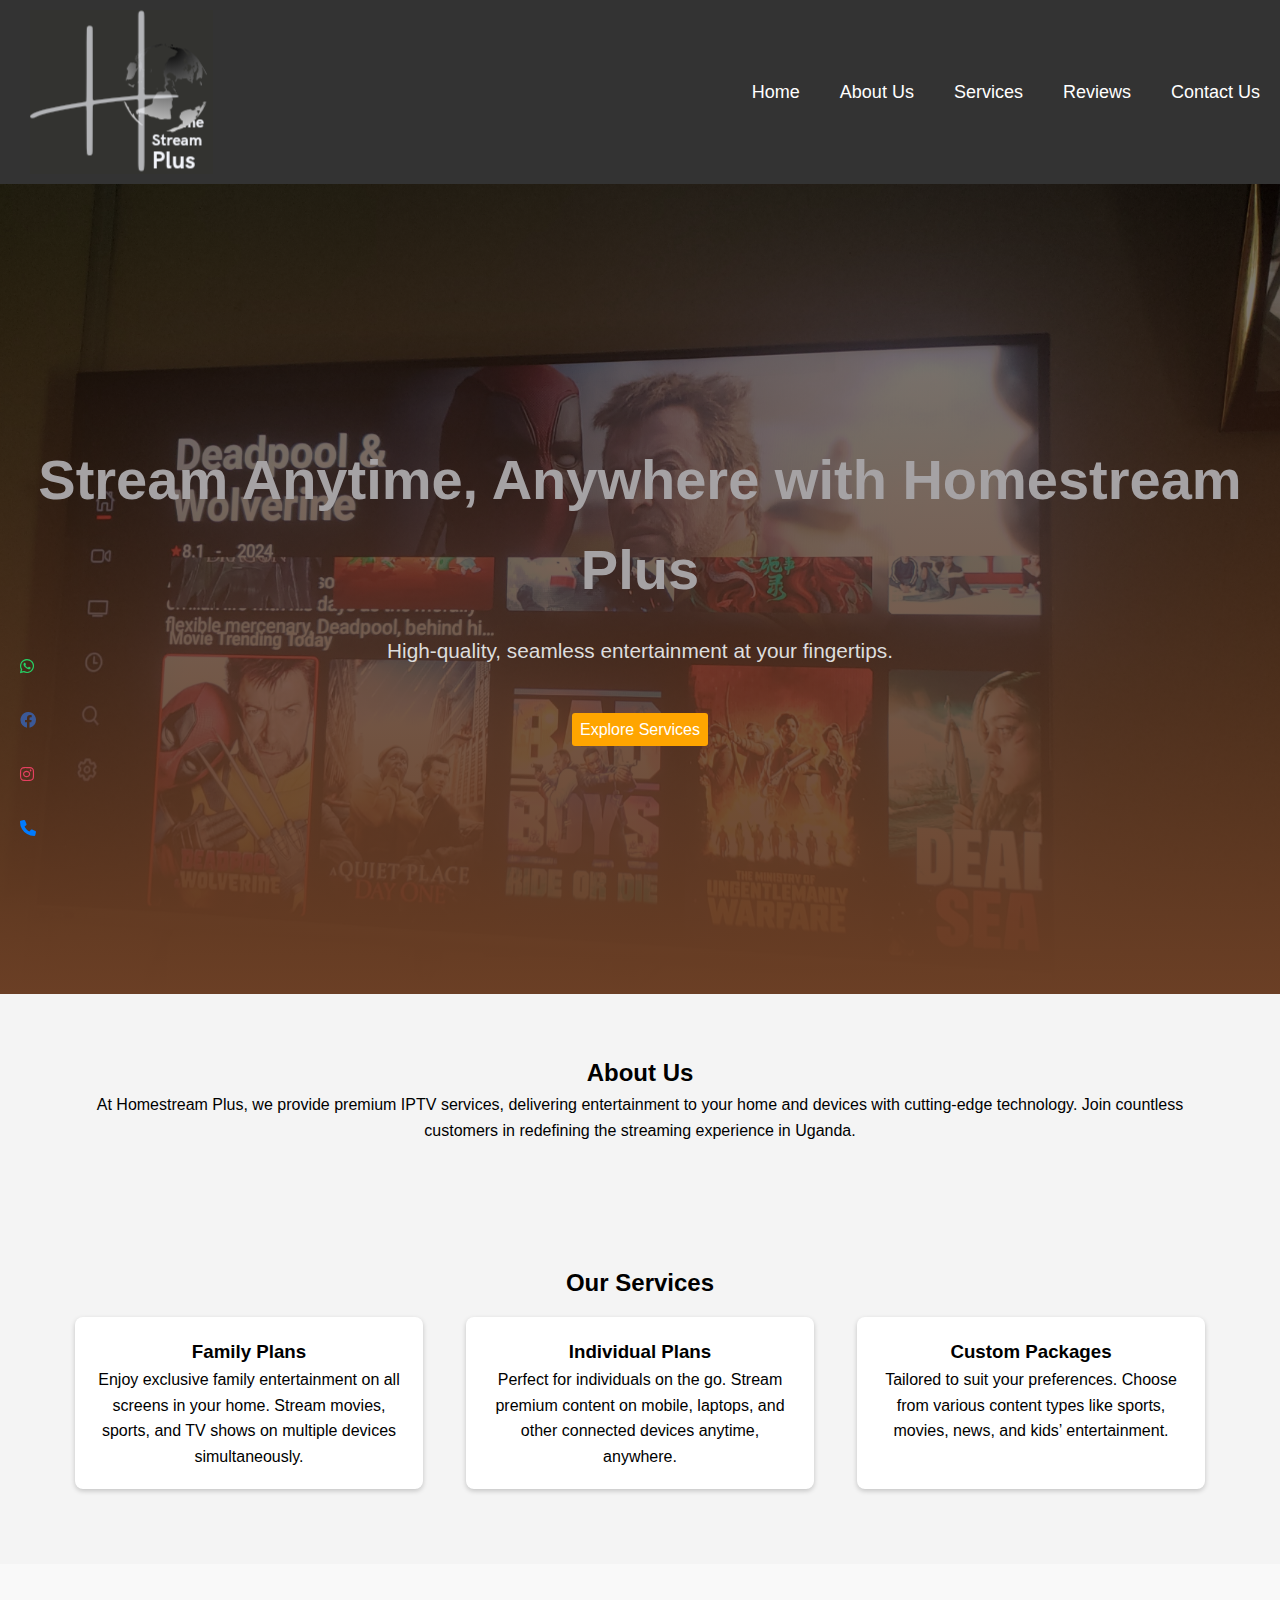
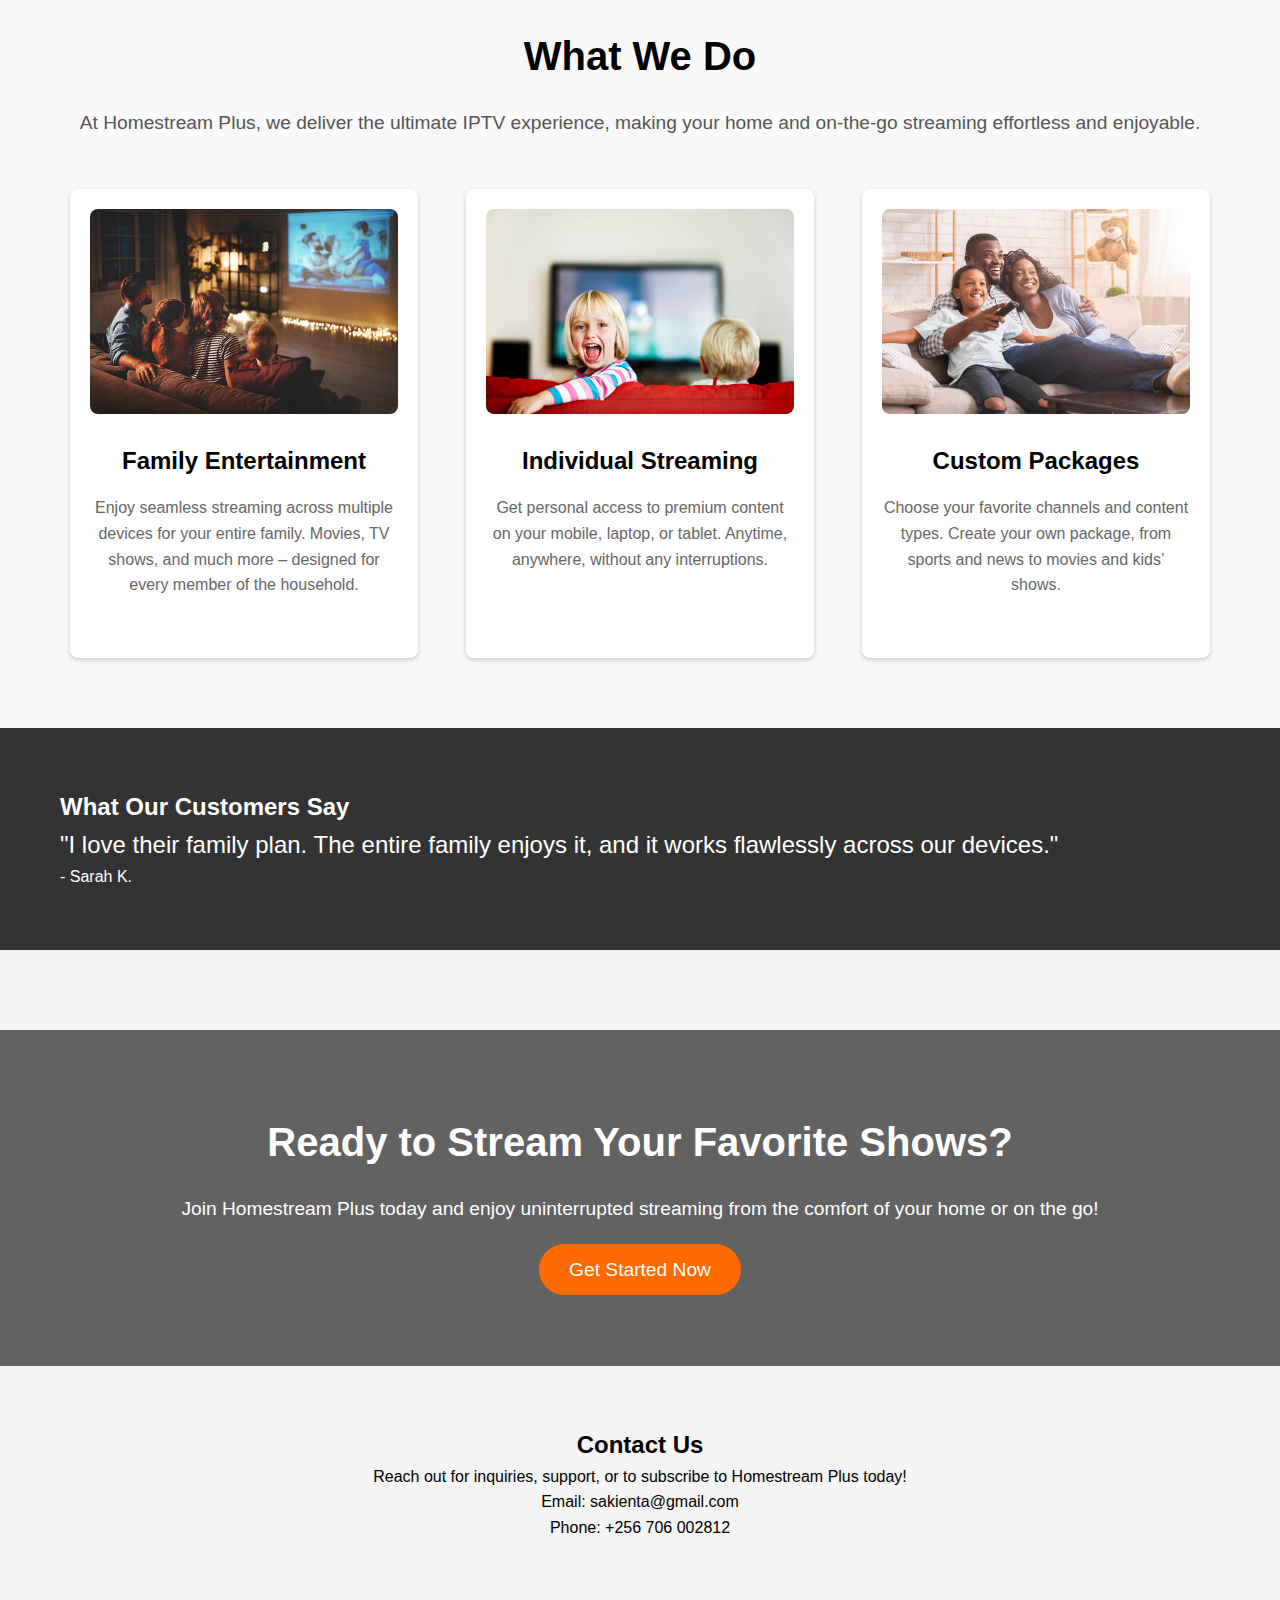
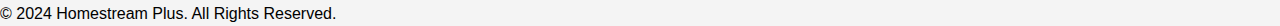
==== index.html @ 8dbea9e9 "first commit" ====
<!DOCTYPE html>
<html lang="en">
<head>
    <meta charset="UTF-8">
    <meta name="viewport" content="width=device-width, initial-scale=1.0">
    <meta http-equiv="X-UA-Compatible" content="IE=edge">
    <title>Homestream Plus</title>
    <link rel="stylesheet" href="CSS/homeStream.css">
    <link
      rel="stylesheet"
      href="https://cdnjs.cloudflare.com/ajax/libs/font-awesome/6.0.0-beta3/css/all.min.css"
    />
</head>
<body>
    <!-- Navigation Section -->
    <header>
      <section class="navbar">
        <div class="logo">
         <!--   <h1>Homestream Plus</h1> -->
            <img src="Images/HomestreamPlus01.1.1.png" alt="">
           
        </div>
        <nav>
            <ul>
                <li><a href="#home">Home</a></li>
                <li><a href="#about">About Us</a></li>
                <li><a href="#services">Services</a></li>
                <li><a href="#reviews">Reviews</a></li>
                <li><a href="#contact">Contact Us</a></li>
            </ul>
        </nav>
      </section>
    </header>

    <!-- Hero Section -->
    <section id="home" class="hero explore">
        <div class="hero-content">
            <h2>Stream Anytime, Anywhere with Homestream Plus</h2>
            <p>High-quality, seamless entertainment at your fingertips.</p>
           <a href="#services" class="btn">Explore Services</a>
        </div>
    </section>

    <!-- About Us Section -->
    <section id="about" class="about">
        <div class="about-content">
            <h2>About Us</h2>
            <p>At Homestream Plus, we provide premium IPTV services, delivering entertainment to your home and devices with cutting-edge technology. Join countless customers in redefining the streaming experience in Uganda.</p>
        </div>
    </section>

    <!-- Services Section -->
    <section id="services" class="services">
        <h2>Our Services</h2>
        <div class="service-container">
            <div class="service-item">
                <h3>Family Plans</h3>
                <p>Enjoy exclusive family entertainment on all screens in your home. Stream movies, sports, and TV shows on multiple devices simultaneously.</p>
            </div>
            <div class="service-item">
                <h3>Individual Plans</h3>
                <p>Perfect for individuals on the go. Stream premium content on mobile, laptops, and other connected devices anytime, anywhere.</p>
            </div>
            <div class="service-item">
                <h3>Custom Packages</h3>
                <p>Tailored to suit your preferences. Choose from various content types like sports, movies, news, and kids’ entertainment.</p>
            </div>
        </div>
    </section>
    
   <!-- What We Do Section -->
<section id="what-we-do" class="what-we-do">
    <h2>What We Do</h2>
    <p>At Homestream Plus, we deliver the ultimate IPTV experience, making your home and on-the-go streaming effortless and enjoyable.</p>

    <div class="what-we-do-container">
        <div class="what-we-do-item">
            <img src="Images/istockphoto-1176372559-612x612.jpg" alt="Family Plan">
            <h3>Family Entertainment</h3>
            <p>Enjoy seamless streaming across multiple devices for your entire family. Movies, TV shows, and much more – designed for every member of the household.</p>
        </div>

        <div class="what-we-do-item">
            <img src="Images/istockphoto-134097300-612x612.jpg" alt="Individual Plan">
            <h3>Individual Streaming</h3>
            <p>Get personal access to premium content on your mobile, laptop, or tablet. Anytime, anywhere, without any interruptions.</p>
        </div>

        <div class="what-we-do-item">
            <img src="Images/istockphoto-1182423333-612x612.jpg" alt="Custom Package">
            <h3>Custom Packages</h3>
            <p>Choose your favorite channels and content types. Create your own package, from sports and news to movies and kids’ shows.</p>
        </div>
    </div>
</section>


    <!-- Sliding Reviews Section -->
    <section id="reviews" class="reviews">
        <h2>What Our Customers Say</h2>
        <div class="slider">
            <div class="slide">
                <blockquote>"Homestream Plus offers an amazing variety of channels with seamless streaming!"</blockquote>
                <p>- John D.</p>
            </div>
            <div class="slide">
                <blockquote>"I love their family plan. The entire family enjoys it, and it works flawlessly across our devices."</blockquote>
                <p>- Sarah K.</p>
            </div>
            <div class="slide">
                <blockquote>"Fantastic service with great customer support. Best IPTV provider in Uganda!"</blockquote>
                <p>- Peter M.</p>
            </div>
        </div>
    </section>
    
     <!-- Call to Action Section -->
<section id="cta" class="cta-section">
    <div class="cta-content">
        <h2>Ready to Stream Your Favorite Shows?</h2>
        <p>Join Homestream Plus today and enjoy uninterrupted streaming from the comfort of your home or on the go!</p>
        <a href="#contact" class="cta-btn">Get Started Now</a>
    </div>
</section>

    <!-- Contact Section -->
    <section id="contact" class="contact">
        <h2>Contact Us</h2>
        <p>Reach out for inquiries, support, or to subscribe to Homestream Plus today!</p>
        <ul class="contact-details">
            <li>Email: sakienta@gmail.com</li>
            <li>Phone: +256 706 002812</li>
        </ul>
    </section>

    <!-- Social Media and Contact Icons -->
    <div class="fixed-icons">
        <a href="https://wa.me/+256706002812" class="whatsapp" target="_blank"><i class="fab fa-whatsapp"></i></a>
        <a href="https://www.facebook.com/homestreamplus" class="facebook" target="_blank"><i class="fab fa-facebook"></i></a>
        <a href="https://www.instagram.com/homestreamplus" class="instagram" target="_blank">
     <i class="fab fa-instagram"></i></a>
        <a href="tel:+256706002812" class="phone"><i class="fas fa-phone"></i></a>
    </div>
    
    <!-- Footer -->
    
    <footer>
        <p>&copy; 2024 Homestream Plus. All Rights Reserved.</p>
    </footer>

    <script src="script.js">
        
        let currentSlide = 0;
const slides = document.querySelectorAll('.slide');

function showSlide(index) {
    slides.forEach((slide, i) => {
        slide.style.transform = `translateX(${100 * (i - index)}%)`;
    });
}

function nextSlide() {
    currentSlide = (currentSlide + 1) % slides.length;
    showSlide(currentSlide);
}

setInterval(nextSlide, 3000); // Auto-slide every 3 seconds

    </script>
    
</body>
</html>
---- CSS/homeStream.css ----
/* General styling */ 

*{
    margin: 0;
    padding: 0;
    box-sizing: border-box;
}

body, h1, h2, p, a { 
margin: 0; 
padding: 0; 
font-family: 'Arial', sans-serif; 
}

body { 
line-height: 1.6; 
background: #f4f4f4; 
}

header { 
background: #333;
color: #fff; 
padding: 10px 0; 
text-align: center; 
}

.navbar {
    display: flex;
    justify-content: space-between;
}

.logo {
    display: flex;
    justify-content: space-between;
    flex: 1;
    padding-left: 10px;
}

.logo h1 {
    align-self: center;
}
.logo img {
height: 160;
/* width: 187px;*/
 /*flex: 1;*/
/* background-color: pink;*/
margin-left: 20px;
}

nav {
    align-self: center;
}

nav ul { 
list-style: none; 
display: flex; 
justify-content: center; 
}

nav ul li { 
margin: 0 20px; 
} 

nav ul li a { 
color: #fff; 
text-decoration: none; 
font-size: 18px; 
}

.hero {
height: 90vh; 
display: flex; 
align-items: center; 
justify-content: center; 
background:linear-gradient(rgba(0,0,0,0.5),#6B3F25),url("../Images/IMG-20240730-WA0037.jpeg") no-repeat center center/cover;
text-align: center;
} 

.hero-content {
    align-items: center;
    justify-content: center;
} 

.explore {
    align-items: center;
}

.hero-content h2 { 
color: #A5A2A4; 
font-size: 3em; 
margin-bottom: 20px; 
}

.hero-content p { 
color: #ddd; 
font-size: 1.2em; 
margin-bottom: 50px;
}

.hero-content a {
    text-decoration: none;
    cursor: pointer;
    color: white;
    border: none;
    background-color: orange;
    margin-top: 50px;
    padding: 8px;
    border-radius: 3px;
}

/* What We Do Section */
.what-we-do {
    background-color: #f9f9f9;
    padding: 60px;
    text-align: center;
}

.what-we-do h2 {
    font-size: 2.5rem;
    margin-bottom: 20px;
}

.what-we-do p {
    font-size: 1.2em;
    margin-bottom: 40px;
    color: #555;
}

.what-we-do-container {
    display: flex;
    justify-content: space-between;
    flex-wrap: wrap;
}

.what-we-do-item {
    background: #fff;
    padding: 20px;
    margin: 10px;
    width: 30%;
    border-radius: 8px;
    box-shadow: 0 2px 5px rgba(0, 0, 0, 0.2);
    transition: transform 0.3s ease;
}

.what-we-do-item:hover {
    transform: translateY(-10px);
}

.what-we-do-item img {
    width: 100%;
    height: auto;
    border-radius: 8px;
    margin-bottom: 20px;
}

.what-we-do-item h3 {
    font-size: 1.5em;
    margin-bottom: 15px;
}

.what-we-do-item p {
    font-size: 1em;
    color: #666;
}

/* Responsive styles for What We Do */
@media (max-width: 768px) {
    
}

@media (max-width: 480px) {
    
}

.about, .services, .contact { 
padding: 60px; 
text-align: center; 
} 

.service-container { 
display: flex; 
justify-content: space-around; 
flex-wrap: wrap; 
}

.service-item { 
background: #fff; 
padding: 20px; 
margin: 15px; 
width: 30%; 
border-radius: 8px; 
box-shadow: 0 2px 5px rgba(0, 0, 0, 0.2); 
}

.reviews { 
padding: 60px; 
background-color: #333; 
color: white; 
}

.slider { 
display: flex; 
overflow: hidden; 
justify-content: center; 
}

.slide { 
min-width: 100%; 
transition: 0.5s ease-in-out; 
}

blockquote { 
font-size: 1.5em; 
}

.contact ul li {
    list-style: none;
}

/* **** Click to Call *** */

.fixed-icons { 
position: fixed; 
left: 20px; 
bottom: 40px; 
display: flex; 
flex-direction: column; 
gap: 10px; 
}

.fixed-icons a .fab, .fas { 
width: 40px; 
height: 40px; 
border-radius: 50%; 
}

.fa-whatsapp {
color: #25d366;
}

.whatsapp:hover {
color: #20b357;
}

.fa-phone {
color:#007bff;
}

.phone:hover {
color: #007bff; 
}

.fa-envelope {
color: #ff5722;
}

.mail-button { 
color: #ff5722; 
}

.fa-facebook { 
color: #3b5998; 
}

.fa-linkedin { 
color: #0077b5; 
}

.fa-instagram {
color: #e4405f; 
}

.fa-youtube {
color: #ff0000; 
}

.fa-twitter {
color: #1da1f2; 
}

.reviews {
    margin-bottom: 80px;
}


/* Call to Action Section */
.cta-section {
    background: linear-gradient(rgba(0, 0, 0, 0.6), rgba(0, 0, 0, 0.6)), url('../images/istockphoto-1182423333-612x612.jpg') no-repeat center center/cover;
    padding: 80px 20px;
    color: #fff;
    text-align: center;
}

.cta-content h2 {
    font-size: 2.5em;
    margin-bottom: 20px;
    font-weight: bold;
}

.cta-content p {
    font-size: 1.2em;
    margin-bottom: 30px;
    line-height: 1.6;
}

.cta-btn {
    background-color: #ff6b00;
    color: #fff;
    padding: 15px 30px;
    border-radius: 30px;
    font-size: 1.2em;
    text-decoration: none;
    transition: background-color 0.3s ease;
}

.cta-btn:hover {
    background-color: #ff8f33;
}

/* Responsive styles for CTA Section */
@media (max-width: 768px) {
    
}

@media (max-width: 480px) {
    


footer {
    text-align: center;
    /*background-color: #653C23;*/
    padding: 8px 0;
}


/* ***** Responsive Styles *** */

/* Base styles for larger screens */ 
body { 
font-size: 16px; 
}

/* General styles for tablets and smaller desktops (768px and above) */ 

@media (max-width: 1200px) {

.service-container { 
flex-direction: column; 
align-items: center; 
}

.logo img {
   
}

.service-item { 
width: 80%; 
}

.fixed-icons a .fab, .fas { 
width: 35px; 
height: 35px; 
}

}

@media(min-width:768px){
  
}

/* For mobile devices (max-width 768px) */ 

@media (max-width: 768px) { 

body { 
font-size: 14px; 
}

header { 
text-align: center; 
padding: 15px 0; 
}

nav {
    display: none;
}

nav ul { 
flex-direction: column; 
gap: 10px; 
}

.hero-content h2 { 
font-size: 2em; 
text-align: center; 
}

.hero-content p { 
font-size: 1.1em; 
text-align: center; 
} 

.hero-content a {
    text-align: center;
}

.what-we-do-container {
        flex-direction: column;
        align-items: center;
    }

    .what-we-do-item {
        width: 80%;
        margin-bottom: 30px;
    }

.service-container { 
flex-direction: column; 
align-items: center;
}

.service-item { 
width: 90%; 
}

.slider { 
flex-direction: column; 
}

.cta-content h2 {
        font-size: 2em;
    }

    .cta-content p {
        font-size: 1.1em;
    }

    .cta-btn {
        font-size: 1em;
        padding: 12px 25px;
    }

.fixed-icons { 
left: 10px; 
bottom: 20px; 
}

.fixed-icons a .fab, .fas { 
width: 30px; 
height: 30px; 
}
}

/* For very small mobile devices (max-width 480px) */
 @media (max-width: 480px) { 
 
 body { 
 font-size: 13px; 
 }
 
 .logo {
     justify-content: center;
     align-items: center;
 }
 
 .logo h1 {
     font-size: 2rem;
 }
 
 .logo img {
  /*  width: 230px;*/
    width: 187;
    background-color: pink;
}

 
 .hero-content h2 { 
 font-size: 1.8em; 
 } 
 
 .hero-content p { 
 font-size: 1em; 
 }
 
 .hero-content a {
     text-align: center;
 }
 
 .what-we-do h2 {
        font-size: 1.8rem;
    }

    .what-we-do p {
        font-size: 1.1em;
    }

    .what-we-do-item {
        width: 100%;
        margin-bottom: 20px;
    }
 
 
 .service-item { 
 width: 90%; 
 margin: 10px 0; 
 }
 
 .about, .services, .contact { 
 padding: 40px; 
 }
 
 .cta-content h2 {
        font-size: 1.8em;
    }

    .cta-content p {
        font-size: 1em;
    }

    .cta-btn {
        font-size: 0.9em;
        padding: 10px 20px;
    }
}
 
 .fixed-icons { 
 left: 5px; 
 bottom: 10px; 
 } 
 
 .fixed-icons a .fab, .fas { 
 width: 25px; 
 height: 25px; 
 }
 
 }
 
 /* For larger desktops (min-width 1200px) */ 
 
 @media (min-width: 1200px) { 
 
 .service-container { 
 flex-direction: row; 
 justify-content: space-between; 
 }
 
 .service-item { 
 width: 30%; 
 }
 
 .hero-content h2 { 
 font-size: 3.5em; 
 }
 
 .hero-content p { 
 font-size: 1.3em; 
 } 
 
 .fixed-icons a .fab, .fas { 
 width: 40px; 
 height: 40px; 
 }
 
 }
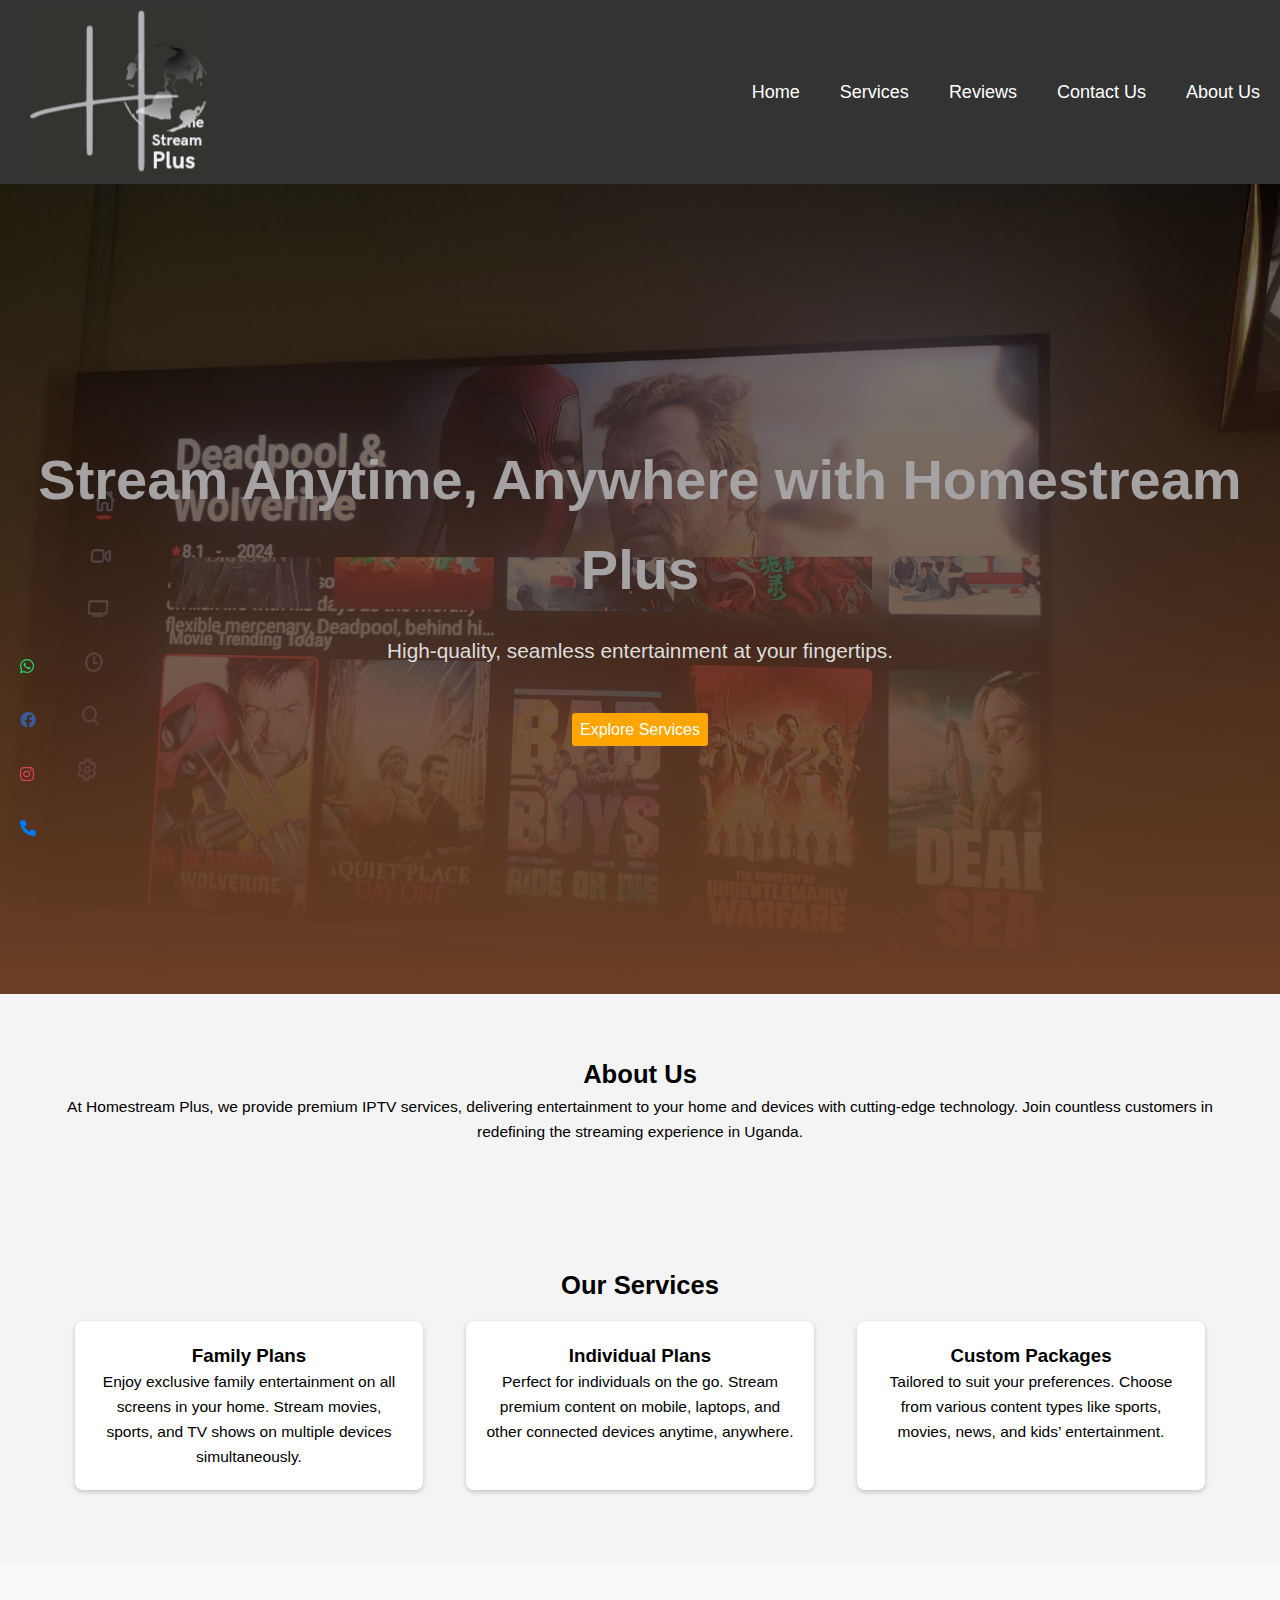
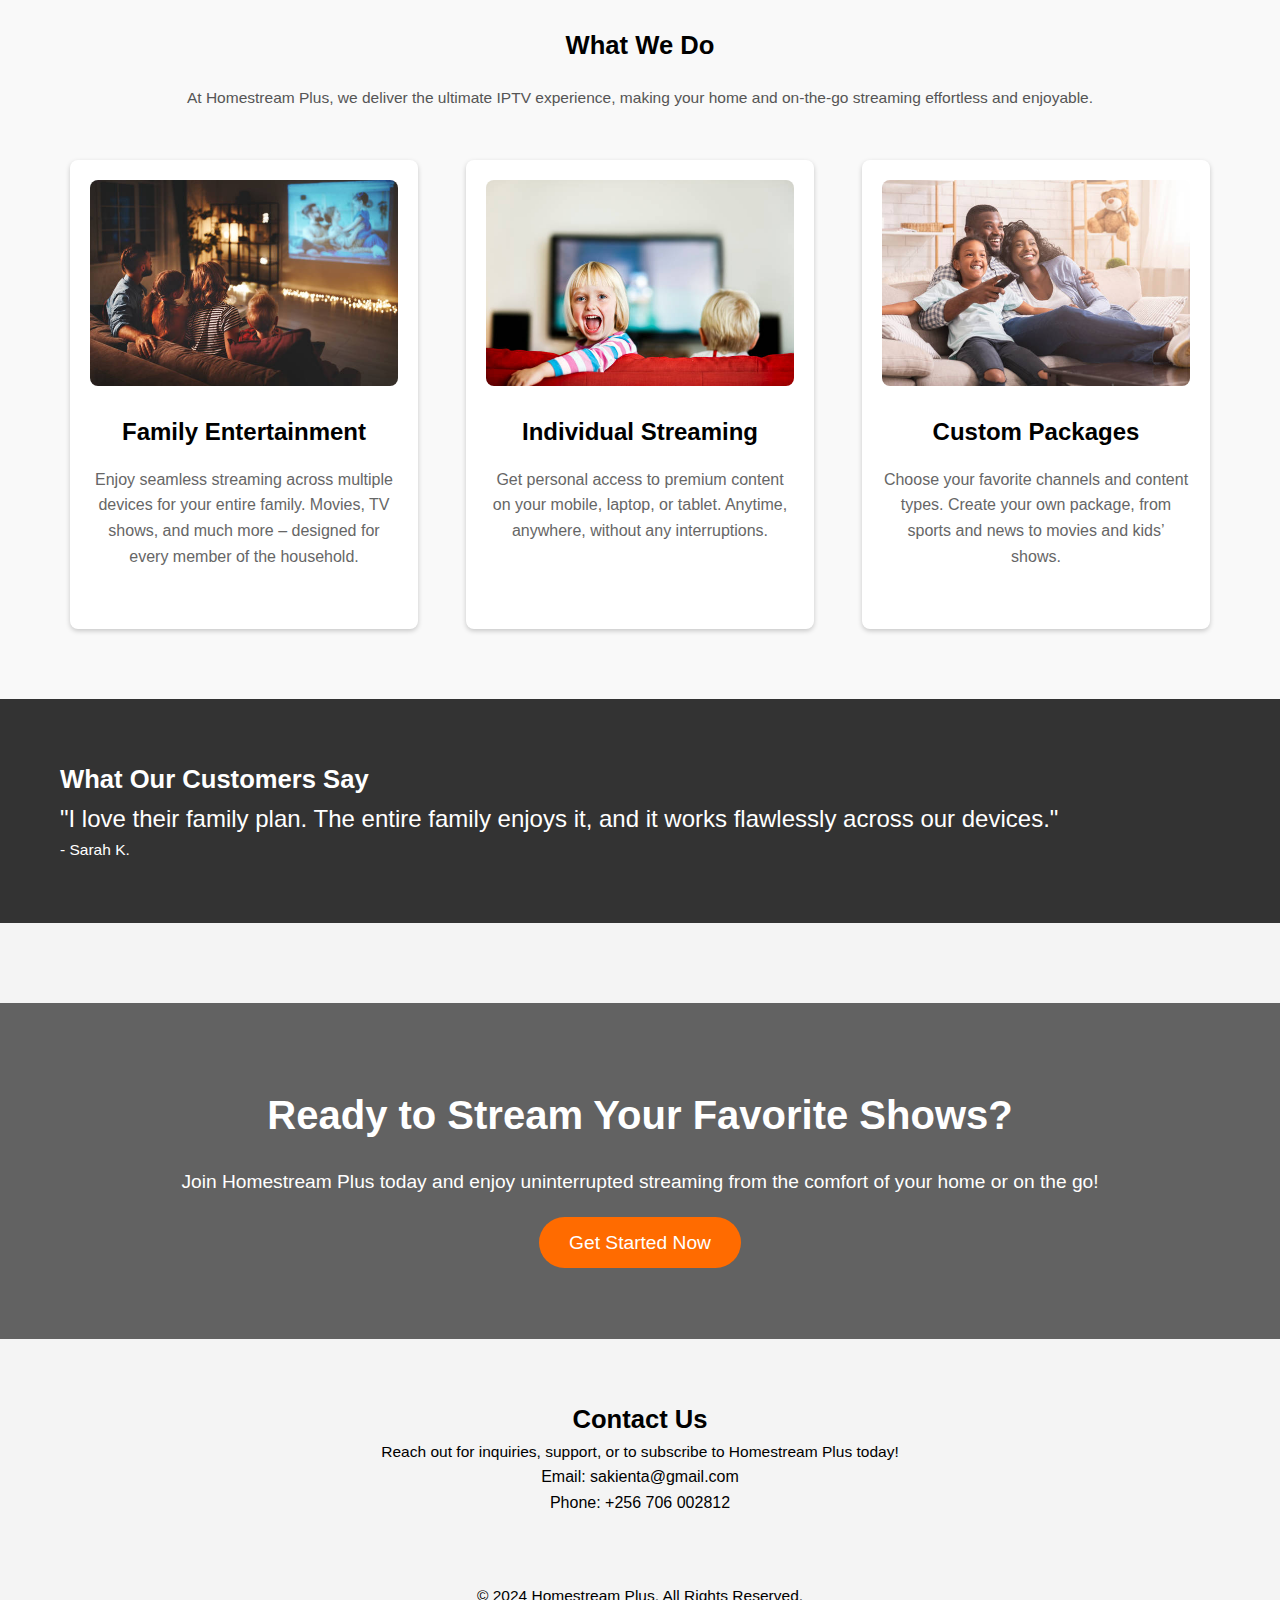
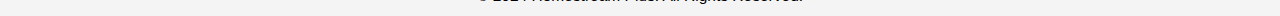
==== commit 0550f6ee: "30102024_1607" ====
--- a/index.html
+++ b/index.html
@@ -20,15 +20,32 @@
             <img src="Images/HomestreamPlus01.1.1.png" alt="">
            
         </div>
-        <nav>
+        <div class="nav-row">
             <ul>
                 <li><a href="#home">Home</a></li>
-                <li><a href="#about">About Us</a></li>
                 <li><a href="#services">Services</a></li>
                 <li><a href="#reviews">Reviews</a></li>
                 <li><a href="#contact">Contact Us</a></li>
+                <li><a href="#about">About Us</a></li>
             </ul>
-        </nav>
+        </div>
+        
+    <!-- Nav Column --> 
+    
+ <div class="nav-col">
+  <button id="menuButton"><i class="fa-solid fa-bars"></i></button>
+  <nav id="navMenu" class="hidden">
+    <ul>
+      <li><a href="#home">Home</a></li>
+      <li><a href="#services">Services</a></li>
+      <li><a href="#reviews">Reviews</a></li>
+      <li><a href="#contact">Contact Us</a></li>
+      <li><a href="#about">About Us</a></li>
+    </ul>
+    <button class="hidden" id="closeButton"><i class="fa-solid fa-xmark"></i></button>
+  </nav>
+ </div>       
+        
       </section>
     </header>
 
@@ -134,6 +151,7 @@
     </section>
 
     <!-- Social Media and Contact Icons -->
+    
     <div class="fixed-icons">
         <a href="https://wa.me/+256706002812" class="whatsapp" target="_blank"><i class="fab fa-whatsapp"></i></a>
         <a href="https://www.facebook.com/homestreamplus" class="facebook" target="_blank"><i class="fab fa-facebook"></i></a>
@@ -148,7 +166,7 @@
         <p>&copy; 2024 Homestream Plus. All Rights Reserved.</p>
     </footer>
 
-    <script src="script.js">
+    <script src="HSJs/hs.script.js">
         
         let currentSlide = 0;
 const slides = document.querySelectorAll('.slide');
--- a/CSS/homeStream.css
+++ b/CSS/homeStream.css
@@ -10,6 +10,14 @@
 margin: 0; 
 padding: 0; 
 font-family: 'Arial', sans-serif; 
+}
+
+h2 {
+    font-size: 1.6rem;
+}
+
+p {
+    font-size: 0.97rem;
 }
 
 body { 
@@ -47,25 +55,86 @@
 margin-left: 20px;
 }
 
-nav {
+.nav-row {
     align-self: center;
 }
 
-nav ul { 
+.nav-row ul { 
 list-style: none; 
 display: flex; 
 justify-content: center; 
 }
 
-nav ul li { 
+.nav-row ul li { 
 margin: 0 20px; 
 } 
 
-nav ul li a { 
+.nav-row ul li a { 
 color: #fff; 
 text-decoration: none; 
 font-size: 18px; 
 }
+
+
+/* ***** Nav-Col ***** */
+
+#menuButton, #closeButton {    
+border: none;
+background-color: transparent;
+cursor: pointer;
+font-size: 30px;
+color:white ;
+font-weight: bold;
+}
+
+#navMenu {
+position: fixed;
+top: 0;
+right: 0;
+bottom: 0;
+width: 400px; /* Adjust the width as needed */
+background-color: #9B7159;
+display: flex;
+flex-direction: column;
+justify-content: space-between;
+transition: transform 0.3s ease-in-out;
+transform: translateX(100%); /* Start off hidden to the right */
+}
+
+.hidden { 
+align-items: center;
+justify-content: space-between;
+}
+
+nav ul li {
+list-style: none;
+margin: 90px;
+}
+
+nav ul li a {
+text-decoration: none;
+color: white;
+font-size: 1.5rem;
+font-weight: bold;
+}
+
+.hidden {
+display: none;
+}
+
+#navMenu.visible {
+transform: translateX(0); /* Slide in from the right */
+}
+
+#closeButton,#menuButton {
+position: absolute;
+top: 45px;
+right: 20px;
+color: white;
+
+}
+
+
 
 .hero {
 height: 90vh; 
@@ -116,12 +185,12 @@
 }
 
 .what-we-do h2 {
-    font-size: 2.5rem;
+    /*font-size: 2.5rem;*/
     margin-bottom: 20px;
 }
 
 .what-we-do p {
-    font-size: 1.2em;
+    font-size: 0.97rem;
     margin-bottom: 40px;
     color: #555;
 }
@@ -136,6 +205,7 @@
     background: #fff;
     padding: 20px;
     margin: 10px;
+    text-align: center;
     width: 30%;
     border-radius: 8px;
     box-shadow: 0 2px 5px rgba(0, 0, 0, 0.2);
@@ -164,13 +234,6 @@
 }
 
 /* Responsive styles for What We Do */
-@media (max-width: 768px) {
-    
-}
-
-@media (max-width: 480px) {
-    
-}
 
 .about, .services, .contact { 
 padding: 60px; 
@@ -227,12 +290,12 @@
 flex-direction: column; 
 gap: 10px; 
 }
-
+/*
 .fixed-icons a .fab, .fas { 
 width: 40px; 
 height: 40px; 
 border-radius: 50%; 
-}
+}*/
 
 .fa-whatsapp {
 color: #25d366;
@@ -318,13 +381,6 @@
 }
 
 /* Responsive styles for CTA Section */
-@media (max-width: 768px) {
-    
-}
-
-@media (max-width: 480px) {
-    
-
 
 footer {
     text-align: center;
@@ -340,6 +396,35 @@
 font-size: 16px; 
 }
 
+/* For larger desktops (min-width 1200px) */ 
+ 
+ @media (min-width: 1200px) { 
+ 
+ .service-container { 
+ flex-direction: row; 
+ justify-content: space-between; 
+ }
+ 
+ .service-item { 
+ width: 30%; 
+ }
+ 
+ .hero-content h2 { 
+ font-size: 3.5em; 
+ }
+ 
+ .hero-content p { 
+ font-size: 1.3em; 
+ } 
+ 
+ .fixed-icons a .fab, .fas { 
+ width: 40px; 
+ height: 40px; 
+ }
+ 
+ }
+
+
 /* General styles for tablets and smaller desktops (768px and above) */ 
 
 @media (max-width: 1200px) {
@@ -349,23 +434,20 @@
 align-items: center; 
 }
 
-.logo img {
-   
-}
-
 .service-item { 
 width: 80%; 
 }
 
 .fixed-icons a .fab, .fas { 
-width: 35px; 
-height: 35px; 
-}
-
-}
-
-@media(min-width:768px){
-  
+font-size: 30px;
+}
+
+}
+
+@media(min-width:768.1px){
+.nav-col {
+display: none;
+    }
 }
 
 /* For mobile devices (max-width 768px) */ 
@@ -381,13 +463,23 @@
 padding: 15px 0; 
 }
 
-nav {
+.nav-row {
     display: none;
 }
 
-nav ul { 
-flex-direction: column; 
-gap: 10px; 
+
+#navMenu { 
+width: 700px;
+/*gap: 10px; */
+}
+/*
+#navMenu ul li {
+margin: 92px;
+}*/
+/*Conflicts with with open/close functionality at more the 170px*/
+
+#navMenu ul li a {
+ font-size: 2rem;
 }
 
 .hero-content h2 { 
@@ -405,14 +497,14 @@
 }
 
 .what-we-do-container {
-        flex-direction: column;
-        align-items: center;
-    }
-
-    .what-we-do-item {
-        width: 80%;
-        margin-bottom: 30px;
-    }
+flex-direction: column;
+align-items: center;
+}
+
+.what-we-do-item {
+width: 80%;
+margin-bottom: 30px;
+}
 
 .service-container { 
 flex-direction: column; 
@@ -428,17 +520,17 @@
 }
 
 .cta-content h2 {
-        font-size: 2em;
-    }
-
-    .cta-content p {
-        font-size: 1.1em;
-    }
-
-    .cta-btn {
-        font-size: 1em;
-        padding: 12px 25px;
-    }
+font-size: 2em;
+}
+
+.cta-content p {
+font-size: 1.1em;
+}
+
+.cta-btn {
+font-size: 1em;
+padding: 12px 25px;
+}
 
 .fixed-icons { 
 left: 10px; 
@@ -446,119 +538,111 @@
 }
 
 .fixed-icons a .fab, .fas { 
-width: 30px; 
-height: 30px; 
+font-size: 25px;
 }
 }
 
 /* For very small mobile devices (max-width 480px) */
  @media (max-width: 480px) { 
  
- body { 
- font-size: 13px; 
- }
- 
- .logo {
-     justify-content: center;
-     align-items: center;
- }
- 
- .logo h1 {
-     font-size: 2rem;
- }
- 
- .logo img {
-  /*  width: 230px;*/
-    width: 187;
-    background-color: pink;
-}
-
- 
- .hero-content h2 { 
- font-size: 1.8em; 
- } 
- 
- .hero-content p { 
- font-size: 1em; 
- }
- 
- .hero-content a {
-     text-align: center;
- }
- 
- .what-we-do h2 {
-        font-size: 1.8rem;
-    }
-
-    .what-we-do p {
-        font-size: 1.1em;
-    }
-
-    .what-we-do-item {
-        width: 100%;
-        margin-bottom: 20px;
-    }
- 
- 
- .service-item { 
- width: 90%; 
- margin: 10px 0; 
- }
- 
- .about, .services, .contact { 
- padding: 40px; 
- }
- 
- .cta-content h2 {
-        font-size: 1.8em;
-    }
-
-    .cta-content p {
-        font-size: 1em;
-    }
-
-    .cta-btn {
-        font-size: 0.9em;
-        padding: 10px 20px;
-    }
-}
- 
- .fixed-icons { 
+body { 
+font-size: 13px; 
+}
+ 
+.logo {
+justify-content: center;
+align-items: center;
+}
+ 
+.logo h1 {
+font-size: 2rem;
+}
+ 
+.logo img {
+width: 187;
+background-color: pink;
+}
+
+#navMenu { 
+width: 400px;
+/*gap: 10px; */
+}
+
+#navMenu ul li {
+margin: 72px;
+
+#navMenu ul li a {
+ font-size: 1rem;
+}
+ 
+.hero-content h2 { 
+font-size: 1.8em; 
+} 
+ 
+.hero-content p { 
+font-size: 1em; 
+}
+
+.hero-content a {
+text-align: center;
+}
+ 
+.what-we-do h2 {
+/*font-size: 1.8rem;*/
+}
+
+.what-we-do p {
+font-size: 0.97rem;
+}
+
+.what-we-do-item {
+width: 100%;
+margin-bottom: 20px;
+}
+ 
+ 
+.service-item { 
+width: 90%; 
+margin: 10px 0; 
+}
+ 
+ /*Review From here */
+   
+.about, .services, .contact {   
+padding: 40px;   
+}
+
+.cta-content h2 {         
+font-size: 1.8em;     
+}
+     
+.cta-content p {         
+font-size: 1em;     
+}
+     
+.cta-btn {         
+font-size: 0.9em;         
+padding: 10px 20px;
+}
+    
+    
+/* Removed closing curl brace 0933_301024 */
+ 
+ 
+.fixed-icon {
  left: 5px; 
- bottom: 10px; 
- } 
- 
- .fixed-icons a .fab, .fas { 
- width: 25px; 
- height: 25px; 
- }
- 
- }
- 
- /* For larger desktops (min-width 1200px) */ 
- 
- @media (min-width: 1200px) { 
- 
- .service-container { 
- flex-direction: row; 
- justify-content: space-between; 
- }
- 
- .service-item { 
- width: 30%; 
- }
- 
- .hero-content h2 { 
- font-size: 3.5em; 
- }
- 
- .hero-content p { 
- font-size: 1.3em; 
- } 
- 
- .fixed-icons a .fab, .fas { 
- width: 40px; 
- height: 40px; 
- }
- 
- }+ bottom: 10px
+} 
+     
+.fixed-icons a .fab, .fa{
+}
+
+
+
+.fa-whatsapp {
+    font-size: 4rem;
+}
+ 
+}
+ 
+ 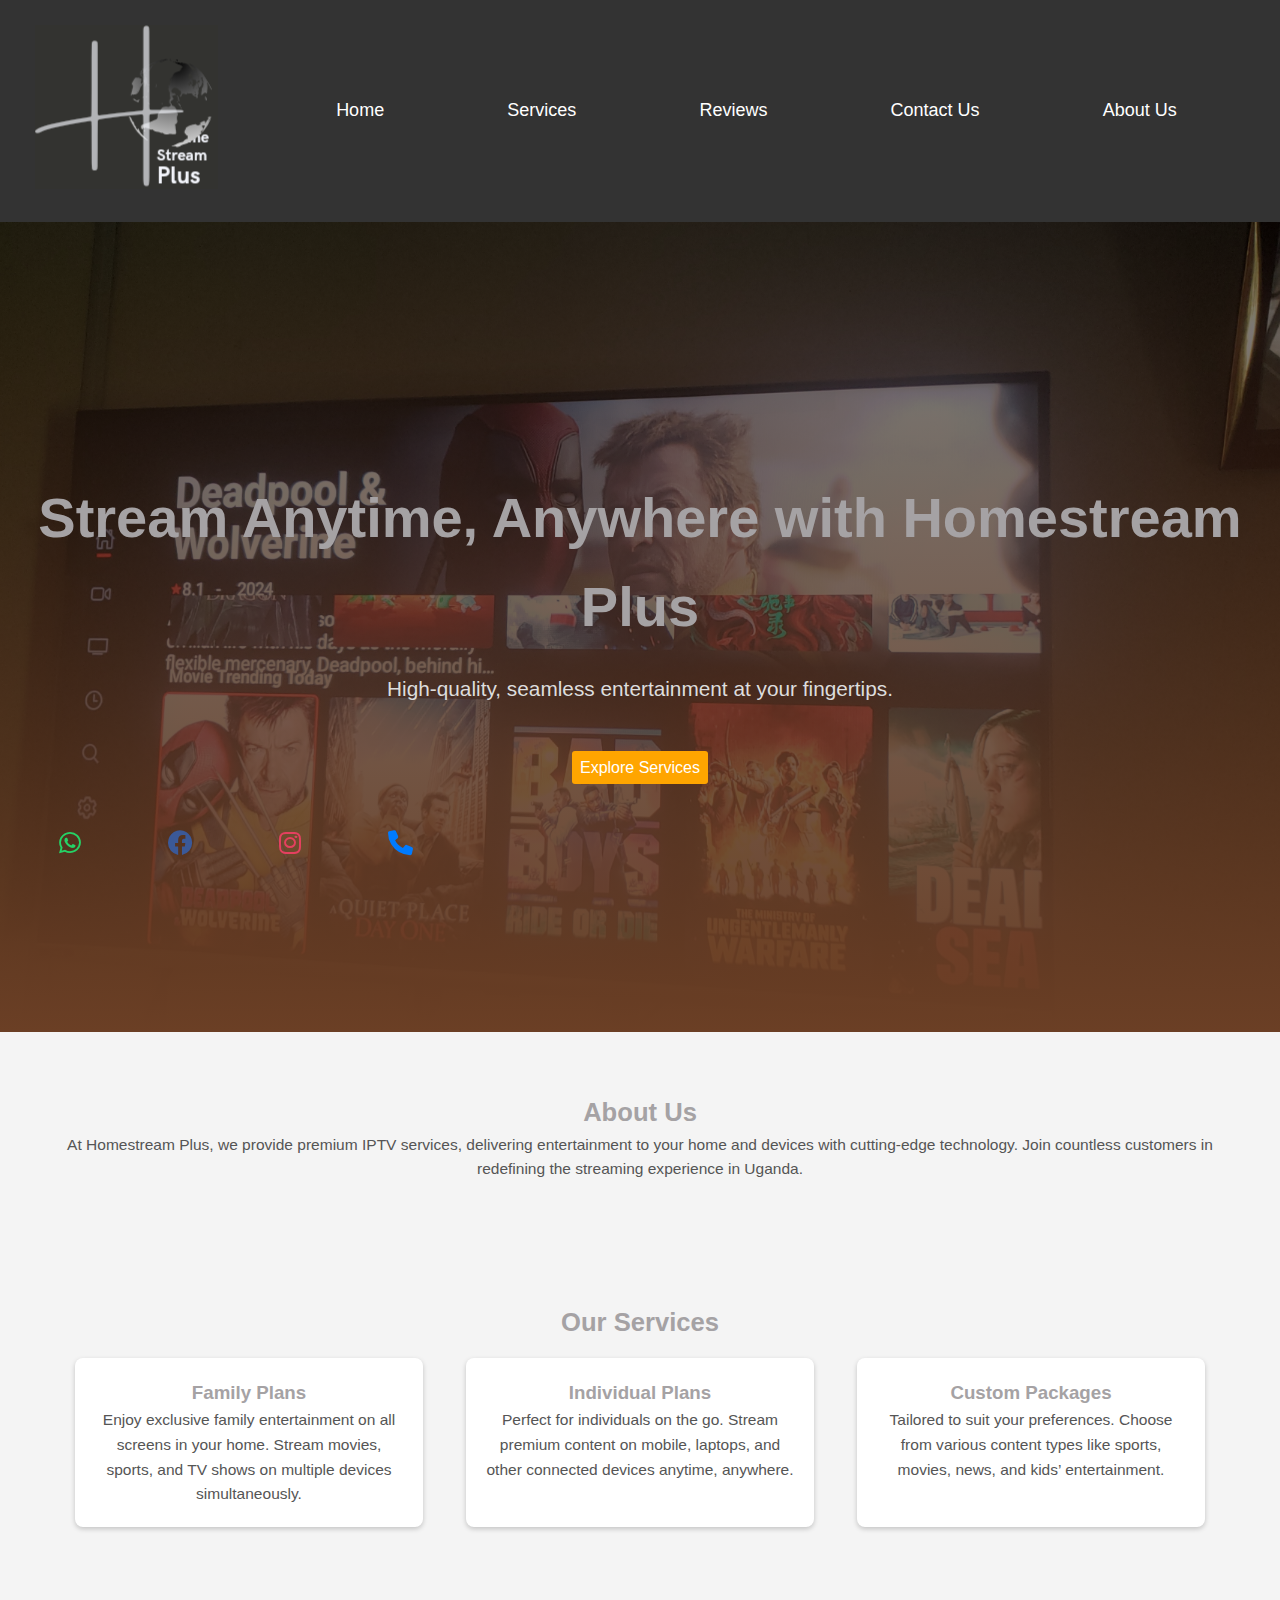
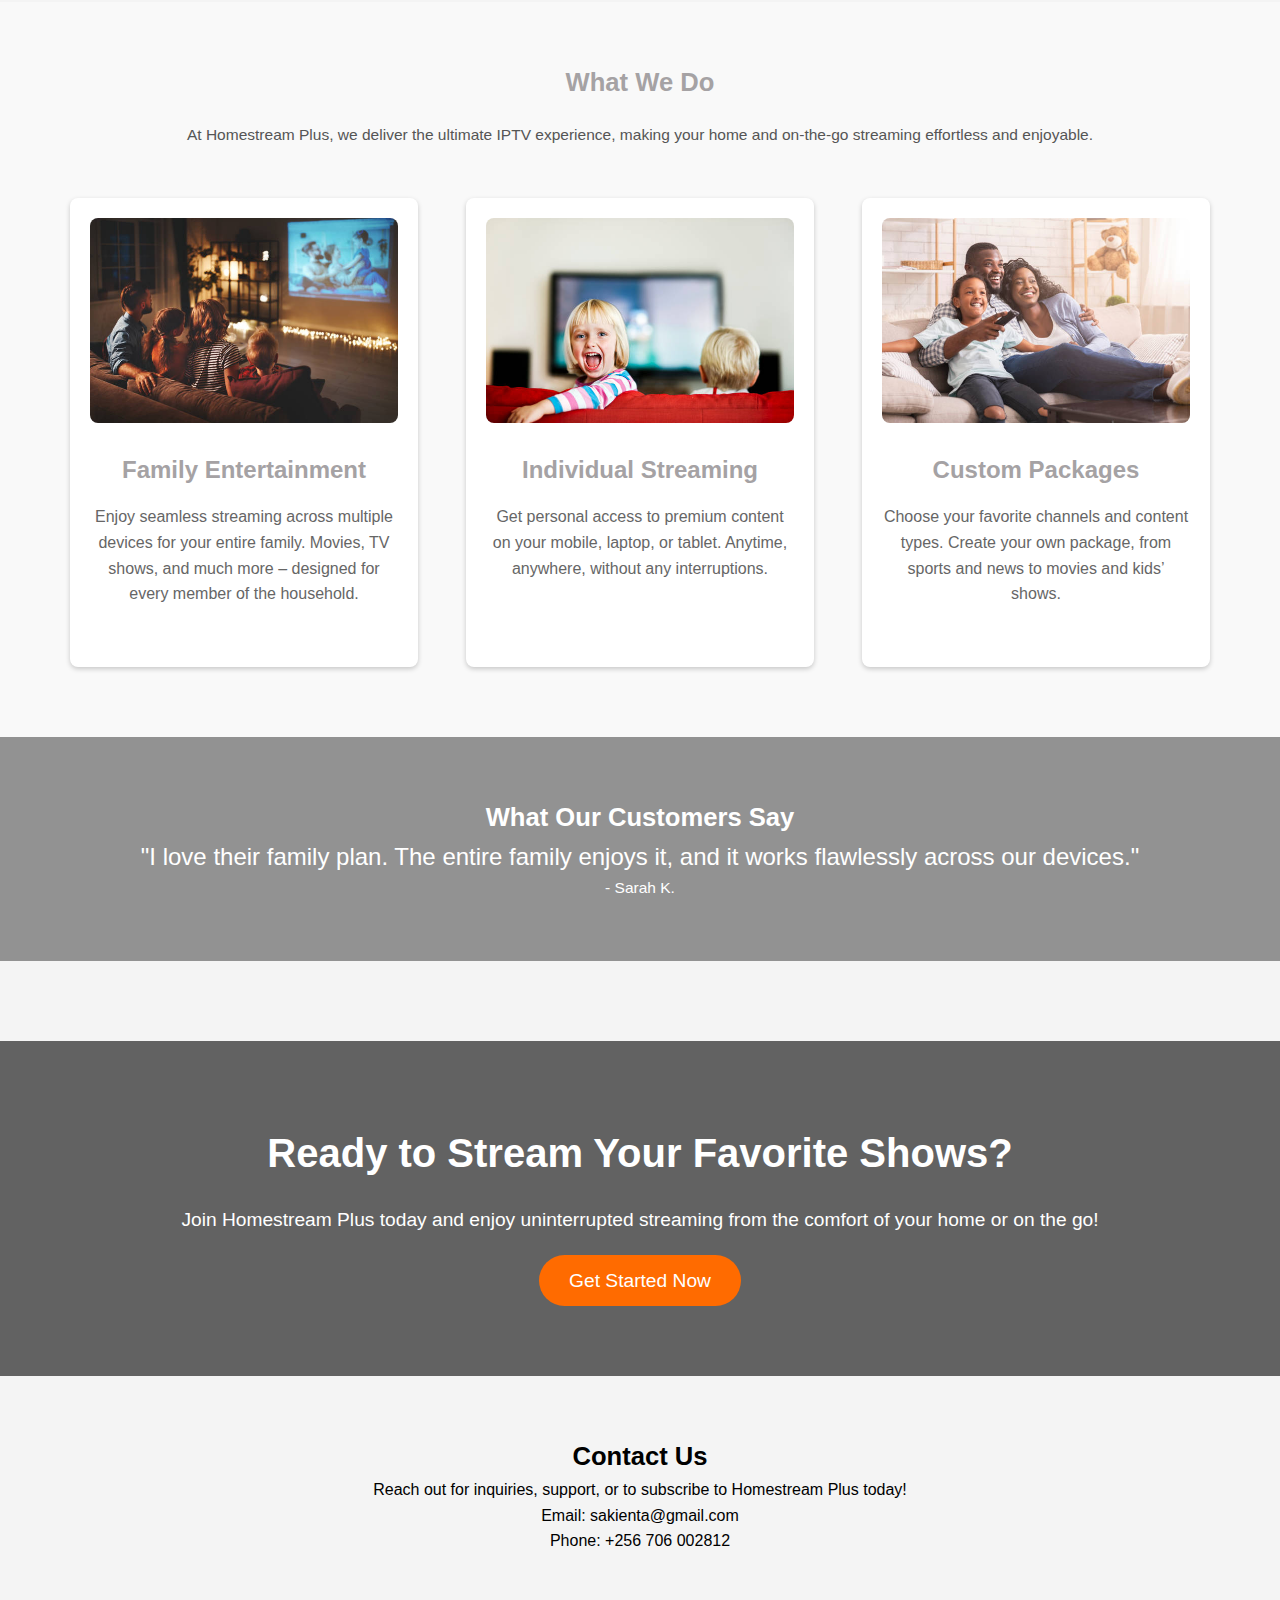
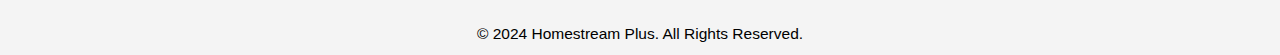
==== commit f46b379a: "1711_301124" ====
--- a/index.html
+++ b/index.html
@@ -1,52 +1,51 @@
 <!DOCTYPE html>
 <html lang="en">
+
 <head>
     <meta charset="UTF-8">
     <meta name="viewport" content="width=device-width, initial-scale=1.0">
     <meta http-equiv="X-UA-Compatible" content="IE=edge">
     <title>Homestream Plus</title>
     <link rel="stylesheet" href="CSS/homeStream.css">
-    <link
-      rel="stylesheet"
-      href="https://cdnjs.cloudflare.com/ajax/libs/font-awesome/6.0.0-beta3/css/all.min.css"
-    />
+    <link rel="stylesheet" href="https://cdnjs.cloudflare.com/ajax/libs/font-awesome/6.0.0-beta3/css/all.min.css" />
 </head>
+
 <body>
     <!-- Navigation Section -->
     <header>
-      <section class="navbar">
-        <div class="logo">
-         <!--   <h1>Homestream Plus</h1> -->
-            <img src="Images/HomestreamPlus01.1.1.png" alt="">
-           
-        </div>
-        <div class="nav-row">
-            <ul>
-                <li><a href="#home">Home</a></li>
-                <li><a href="#services">Services</a></li>
-                <li><a href="#reviews">Reviews</a></li>
-                <li><a href="#contact">Contact Us</a></li>
-                <li><a href="#about">About Us</a></li>
-            </ul>
-        </div>
-        
-    <!-- Nav Column --> 
-    
- <div class="nav-col">
-  <button id="menuButton"><i class="fa-solid fa-bars"></i></button>
-  <nav id="navMenu" class="hidden">
-    <ul>
-      <li><a href="#home">Home</a></li>
-      <li><a href="#services">Services</a></li>
-      <li><a href="#reviews">Reviews</a></li>
-      <li><a href="#contact">Contact Us</a></li>
-      <li><a href="#about">About Us</a></li>
-    </ul>
-    <button class="hidden" id="closeButton"><i class="fa-solid fa-xmark"></i></button>
-  </nav>
- </div>       
-        
-      </section>
+        <section class="navbar">
+            <div class="logo">
+                <!--   <h1>Homestream Plus</h1> -->
+                <img src="Images/HomestreamPlus01.1.1.png" alt="">
+
+            </div>
+            <div class="nav-row">
+                <ul>
+                    <li><a href="#home">Home</a></li>
+                    <li><a href="#services">Services</a></li>
+                    <li><a href="#reviews">Reviews</a></li>
+                    <li><a href="#contact">Contact Us</a></li>
+                    <li><a href="#about">About Us</a></li>
+                </ul>
+            </div>
+
+            <!-- Nav Column -->
+
+            <div class="nav-col">
+                <button id="menuButton"><i class="fa-solid fa-bars"></i></button>
+                <nav id="navMenu" class="hidden">
+                    <ul>
+                        <li><a href="#home">Home</a></li>
+                        <li><a href="#services">Services</a></li>
+                        <li><a href="#reviews">Reviews</a></li>
+                        <li><a href="#contact">Contact Us</a></li>
+                        <li><a href="#about">About Us</a></li>
+                    </ul>
+                    <button class="hidden" id="closeButton"><i class="fa-solid fa-xmark"></i></button>
+                </nav>
+            </div>
+
+        </section>
     </header>
 
     <!-- Hero Section -->
@@ -54,7 +53,7 @@
         <div class="hero-content">
             <h2>Stream Anytime, Anywhere with Homestream Plus</h2>
             <p>High-quality, seamless entertainment at your fingertips.</p>
-           <a href="#services" class="btn">Explore Services</a>
+            <a href="#services" class="btn">Explore Services</a>
         </div>
     </section>
 
@@ -62,7 +61,9 @@
     <section id="about" class="about">
         <div class="about-content">
             <h2>About Us</h2>
-            <p>At Homestream Plus, we provide premium IPTV services, delivering entertainment to your home and devices with cutting-edge technology. Join countless customers in redefining the streaming experience in Uganda.</p>
+            <p>At Homestream Plus, we provide premium IPTV services, delivering entertainment to your home and devices
+                with cutting-edge technology. Join countless customers in redefining the streaming experience in Uganda.
+            </p>
         </div>
     </section>
 
@@ -72,56 +73,66 @@
         <div class="service-container">
             <div class="service-item">
                 <h3>Family Plans</h3>
-                <p>Enjoy exclusive family entertainment on all screens in your home. Stream movies, sports, and TV shows on multiple devices simultaneously.</p>
+                <p>Enjoy exclusive family entertainment on all screens in your home. Stream movies, sports, and TV shows
+                    on multiple devices simultaneously.</p>
             </div>
             <div class="service-item">
                 <h3>Individual Plans</h3>
-                <p>Perfect for individuals on the go. Stream premium content on mobile, laptops, and other connected devices anytime, anywhere.</p>
+                <p>Perfect for individuals on the go. Stream premium content on mobile, laptops, and other connected
+                    devices anytime, anywhere.</p>
             </div>
             <div class="service-item">
                 <h3>Custom Packages</h3>
-                <p>Tailored to suit your preferences. Choose from various content types like sports, movies, news, and kids’ entertainment.</p>
-            </div>
-        </div>
-    </section>
-    
-   <!-- What We Do Section -->
-<section id="what-we-do" class="what-we-do">
-    <h2>What We Do</h2>
-    <p>At Homestream Plus, we deliver the ultimate IPTV experience, making your home and on-the-go streaming effortless and enjoyable.</p>
-
-    <div class="what-we-do-container">
-        <div class="what-we-do-item">
-            <img src="Images/istockphoto-1176372559-612x612.jpg" alt="Family Plan">
-            <h3>Family Entertainment</h3>
-            <p>Enjoy seamless streaming across multiple devices for your entire family. Movies, TV shows, and much more – designed for every member of the household.</p>
-        </div>
-
-        <div class="what-we-do-item">
-            <img src="Images/istockphoto-134097300-612x612.jpg" alt="Individual Plan">
-            <h3>Individual Streaming</h3>
-            <p>Get personal access to premium content on your mobile, laptop, or tablet. Anytime, anywhere, without any interruptions.</p>
-        </div>
-
-        <div class="what-we-do-item">
-            <img src="Images/istockphoto-1182423333-612x612.jpg" alt="Custom Package">
-            <h3>Custom Packages</h3>
-            <p>Choose your favorite channels and content types. Create your own package, from sports and news to movies and kids’ shows.</p>
-        </div>
-    </div>
-</section>
+                <p>Tailored to suit your preferences. Choose from various content types like sports, movies, news, and
+                    kids’ entertainment.</p>
+            </div>
+        </div>
+    </section>
+
+    <!-- What We Do Section -->
+    <section id="what-we-do" class="what-we-do">
+        <h2>What We Do</h2>
+        <p>At Homestream Plus, we deliver the ultimate IPTV experience, making your home and on-the-go streaming
+            effortless and enjoyable.</p>
+
+        <div class="what-we-do-container">
+            <div class="what-we-do-item">
+                <img src="Images/istockphoto-1176372559-612x612.jpg" alt="Family Plan">
+                <h3>Family Entertainment</h3>
+                <p>Enjoy seamless streaming across multiple devices for your entire family. Movies, TV shows, and much
+                    more – designed for every member of the household.</p>
+            </div>
+
+            <div class="what-we-do-item">
+                <img src="Images/istockphoto-134097300-612x612.jpg" alt="Individual Plan">
+                <h3>Individual Streaming</h3>
+                <p>Get personal access to premium content on your mobile, laptop, or tablet. Anytime, anywhere, without
+                    any interruptions.</p>
+            </div>
+
+            <div class="what-we-do-item">
+                <img src="Images/istockphoto-1182423333-612x612.jpg" alt="Custom Package">
+                <h3>Custom Packages</h3>
+                <p>Choose your favorite channels and content types. Create your own package, from sports and news to
+                    movies and kids’ shows.</p>
+            </div>
+        </div>
+    </section>
 
 
     <!-- Sliding Reviews Section -->
+
     <section id="reviews" class="reviews">
         <h2>What Our Customers Say</h2>
         <div class="slider">
             <div class="slide">
-                <blockquote>"Homestream Plus offers an amazing variety of channels with seamless streaming!"</blockquote>
+                <blockquote>"Homestream Plus offers an amazing variety of channels with seamless streaming!"
+                </blockquote>
                 <p>- John D.</p>
             </div>
             <div class="slide">
-                <blockquote>"I love their family plan. The entire family enjoys it, and it works flawlessly across our devices."</blockquote>
+                <blockquote>"I love their family plan. The entire family enjoys it, and it works flawlessly across our
+                    devices."</blockquote>
                 <p>- Sarah K.</p>
             </div>
             <div class="slide">
@@ -130,15 +141,16 @@
             </div>
         </div>
     </section>
-    
-     <!-- Call to Action Section -->
-<section id="cta" class="cta-section">
-    <div class="cta-content">
-        <h2>Ready to Stream Your Favorite Shows?</h2>
-        <p>Join Homestream Plus today and enjoy uninterrupted streaming from the comfort of your home or on the go!</p>
-        <a href="#contact" class="cta-btn">Get Started Now</a>
-    </div>
-</section>
+
+    <!-- Call to Action Section -->
+    <section id="cta" class="cta-section">
+        <div class="cta-content">
+            <h2>Ready to Stream Your Favorite Shows?</h2>
+            <p>Join Homestream Plus today and enjoy uninterrupted streaming from the comfort of your home or on the go!
+            </p>
+            <a href="#contact" class="cta-btn">Get Started Now</a>
+        </div>
+    </section>
 
     <!-- Contact Section -->
     <section id="contact" class="contact">
@@ -151,40 +163,42 @@
     </section>
 
     <!-- Social Media and Contact Icons -->
-    
+
     <div class="fixed-icons">
         <a href="https://wa.me/+256706002812" class="whatsapp" target="_blank"><i class="fab fa-whatsapp"></i></a>
-        <a href="https://www.facebook.com/homestreamplus" class="facebook" target="_blank"><i class="fab fa-facebook"></i></a>
+        <a href="https://www.facebook.com/homestreamplus" class="facebook" target="_blank"><i
+                class="fab fa-facebook"></i></a>
         <a href="https://www.instagram.com/homestreamplus" class="instagram" target="_blank">
-     <i class="fab fa-instagram"></i></a>
+            <i class="fab fa-instagram"></i></a>
         <a href="tel:+256706002812" class="phone"><i class="fas fa-phone"></i></a>
     </div>
-    
+
     <!-- Footer -->
-    
+
     <footer>
         <p>&copy; 2024 Homestream Plus. All Rights Reserved.</p>
     </footer>
 
     <script src="HSJs/hs.script.js">
-        
+
         let currentSlide = 0;
-const slides = document.querySelectorAll('.slide');
-
-function showSlide(index) {
-    slides.forEach((slide, i) => {
-        slide.style.transform = `translateX(${100 * (i - index)}%)`;
-    });
-}
-
-function nextSlide() {
-    currentSlide = (currentSlide + 1) % slides.length;
-    showSlide(currentSlide);
-}
-
-setInterval(nextSlide, 3000); // Auto-slide every 3 seconds
+        const slides = document.querySelectorAll('.slide');
+
+        function showSlide(index) {
+            slides.forEach((slide, i) => {
+                slide.style.transform = `translateX(${100 * (i - index)}%)`;
+            });
+        }
+
+        function nextSlide() {
+            currentSlide = (currentSlide + 1) % slides.length;
+            showSlide(currentSlide);
+        }
+
+        setInterval(nextSlide, 3000); // Auto-slide every 3 seconds
 
     </script>
-    
+
 </body>
-</html>
+
+</html>--- a/CSS/homeStream.css
+++ b/CSS/homeStream.css
@@ -35,34 +35,33 @@
 .navbar {
     display: flex;
     justify-content: space-between;
-}
+    align-items: center;
+}
+
+
 
 .logo {
-    display: flex;
     justify-content: space-between;
-    flex: 1;
-    padding-left: 10px;
-}
-
-.logo h1 {
+    padding: 10px;
+    margin: 5px;
     align-self: center;
 }
+
 .logo img {
 height: 160;
-/* width: 187px;*/
- /*flex: 1;*/
-/* background-color: pink;*/
 margin-left: 20px;
+cursor: pointer;
 }
 
 .nav-row {
     align-self: center;
+    flex: 1;
 }
 
 .nav-row ul { 
 list-style: none; 
 display: flex; 
-justify-content: center; 
+justify-content: space-evenly; 
 }
 
 .nav-row ul li { 
@@ -134,8 +133,6 @@
 
 }
 
-
-
 .hero {
 height: 90vh; 
 display: flex; 
@@ -177,6 +174,27 @@
     border-radius: 3px;
 }
 
+.about h2 {
+    color: #A5A2A4;
+}
+
+.about p {
+    color: #555;
+ }
+ 
+
+.services h2 {
+    color: #A5A2A4;
+}
+
+.services h3 {
+    color: #A5A2A4;
+}
+
+.services p {
+   color: #555;
+}
+
 /* What We Do Section */
 .what-we-do {
     background-color: #f9f9f9;
@@ -186,8 +204,15 @@
 
 .what-we-do h2 {
     /*font-size: 2.5rem;*/
+    color: #A5A2A4;
     margin-bottom: 20px;
 }
+
+.what-we-do h3 {
+    color: #A5A2A4;
+}
+
+
 
 .what-we-do p {
     font-size: 0.97rem;
@@ -257,8 +282,9 @@
 
 .reviews { 
 padding: 60px; 
-background-color: #333; 
+background-color: #929292; 
 color: white; 
+justify-items: center;
 }
 
 .slider { 
@@ -270,15 +296,22 @@
 .slide { 
 min-width: 100%; 
 transition: 0.5s ease-in-out; 
+text-align: center;
 }
 
 blockquote { 
 font-size: 1.5em; 
+/* text-align: center; */
+}
+
+.contact p {
+    font-size: 1em;
 }
 
 .contact ul li {
     list-style: none;
 }
+
 
 /* **** Click to Call *** */
 
@@ -417,10 +450,10 @@
  font-size: 1.3em; 
  } 
  
- .fixed-icons a .fab, .fas { 
+ /* .fixed-icons a .fab, .fas { 
  width: 40px; 
  height: 40px; 
- }
+ } */
  
  }
 
@@ -448,6 +481,20 @@
 .nav-col {
 display: none;
     }
+
+.fixed-icons {
+flex-direction: row;
+
+}
+
+.fixed-icons a .fab, .fas { 
+font-size: 25px;
+text-align: center;
+justify-content: space-evenly;
+width: 100px;
+}
+
+
 }
 
 /* For mobile devices (max-width 768px) */ 
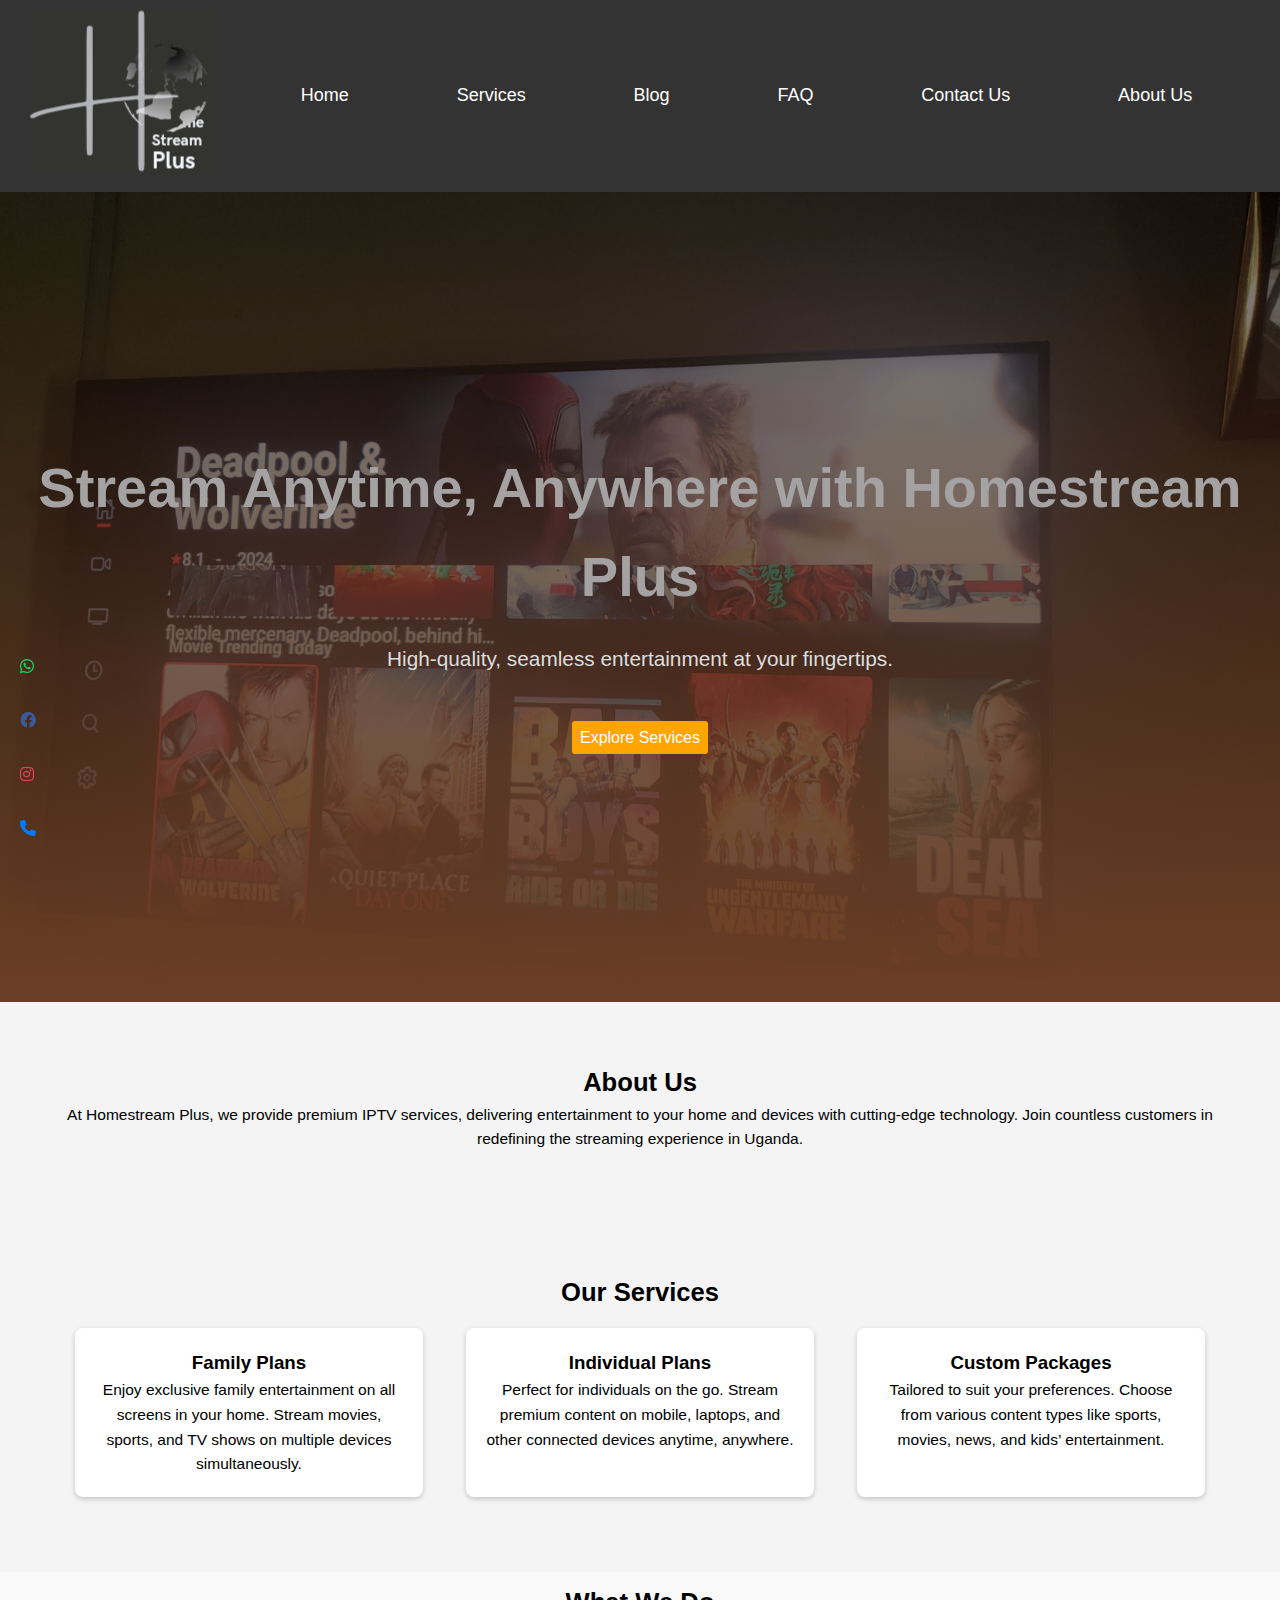
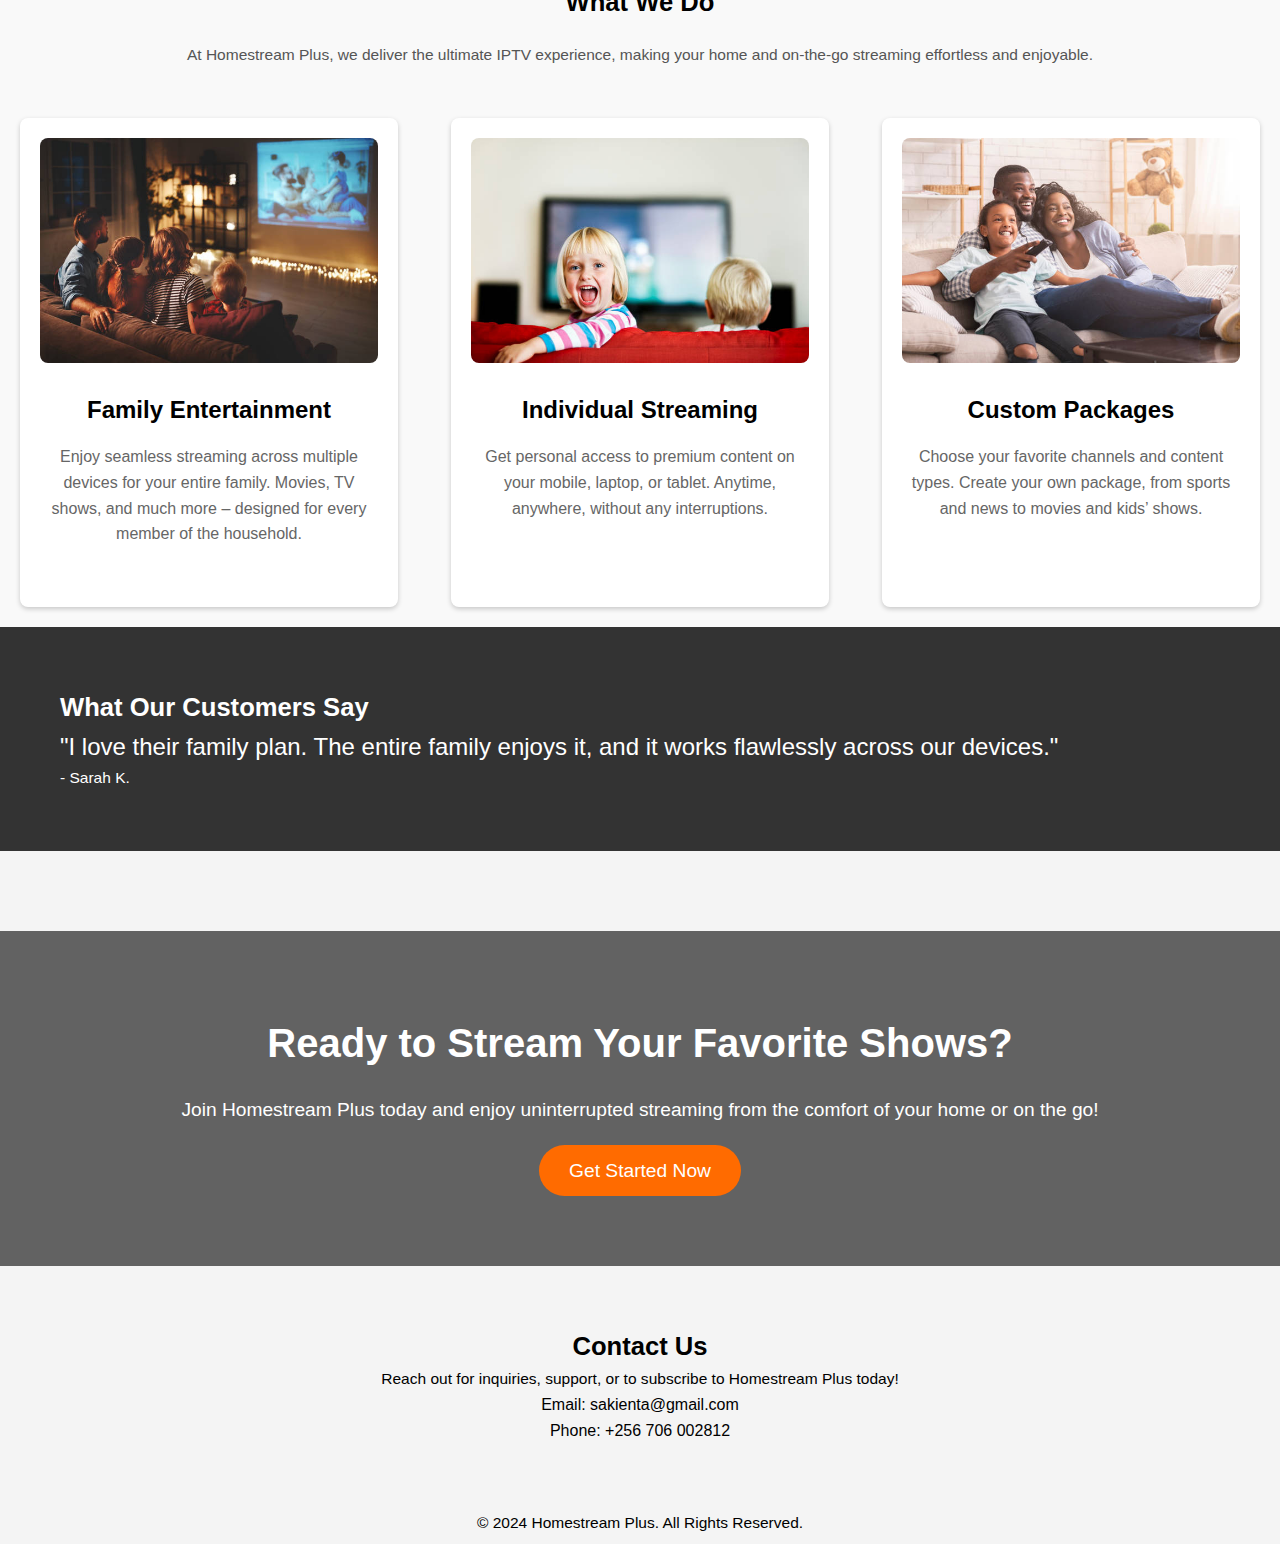
==== commit 3c8d814e: "311024_1659" ====
--- a/index.html
+++ b/index.html
@@ -5,6 +5,9 @@
     <meta charset="UTF-8">
     <meta name="viewport" content="width=device-width, initial-scale=1.0">
     <meta http-equiv="X-UA-Compatible" content="IE=edge">
+    <meta name="description" content="Get in touch with Homestream Plus. Contact us for IPTV service inquiries, support, and more.">
+    <meta name="keywords" content="Contact Homestream Plus, IPTV support Uganda, streaming services inquiry">
+    
     <title>Homestream Plus</title>
     <link rel="stylesheet" href="CSS/homeStream.css">
     <link rel="stylesheet" href="https://cdnjs.cloudflare.com/ajax/libs/font-awesome/6.0.0-beta3/css/all.min.css" />
@@ -21,11 +24,13 @@
             </div>
             <div class="nav-row">
                 <ul>
-                    <li><a href="#home">Home</a></li>
-                    <li><a href="#services">Services</a></li>
-                    <li><a href="#reviews">Reviews</a></li>
-                    <li><a href="#contact">Contact Us</a></li>
-                    <li><a href="#about">About Us</a></li>
+                    <li><a href="index.html">Home</a></li>
+                    <li><a href="services.html">Services</a></li>
+                    <li><a href="blog.html">Blog</a></li>
+                    <li><a href="faq.html">FAQ</a></li>
+                    
+                    <li><a href="contact.html">Contact Us</a></li>
+                    <li><a href="about.html">About Us</a></li>
                 </ul>
             </div>
 
@@ -35,11 +40,14 @@
                 <button id="menuButton"><i class="fa-solid fa-bars"></i></button>
                 <nav id="navMenu" class="hidden">
                     <ul>
-                        <li><a href="#home">Home</a></li>
-                        <li><a href="#services">Services</a></li>
-                        <li><a href="#reviews">Reviews</a></li>
-                        <li><a href="#contact">Contact Us</a></li>
-                        <li><a href="#about">About Us</a></li>
+                        <li><a href="index.html">Home</a></li>
+                        <li><a href="services.html">Services</a></li>
+                        <li><a href="blog.html">Blog</a></li>
+                        
+                      <li><a href="faq.html">FAQ</a></li>
+                       
+                        <li><a href="contact.html">Contact Us</a></li>
+                        <li><a href="about.html">About Us</a></li>
                     </ul>
                     <button class="hidden" id="closeButton"><i class="fa-solid fa-xmark"></i></button>
                 </nav>
@@ -53,7 +61,7 @@
         <div class="hero-content">
             <h2>Stream Anytime, Anywhere with Homestream Plus</h2>
             <p>High-quality, seamless entertainment at your fingertips.</p>
-            <a href="#services" class="btn">Explore Services</a>
+            <a href="services.html" class="btn">Explore Services</a>
         </div>
     </section>
 
@@ -148,7 +156,7 @@
             <h2>Ready to Stream Your Favorite Shows?</h2>
             <p>Join Homestream Plus today and enjoy uninterrupted streaming from the comfort of your home or on the go!
             </p>
-            <a href="#contact" class="cta-btn">Get Started Now</a>
+            <a href="contact.html" class="cta-btn">Get Started Now</a>
         </div>
     </section>
 
@@ -201,4 +209,4 @@
 
 </body>
 
-</html>+</html>
--- a/CSS/homeStream.css
+++ b/CSS/homeStream.css
@@ -35,22 +35,15 @@
 .navbar {
     display: flex;
     justify-content: space-between;
-    align-items: center;
-}
-
-
+}
 
 .logo {
-    justify-content: space-between;
-    padding: 10px;
-    margin: 5px;
-    align-self: center;
+    padding-left: 10px;
 }
 
 .logo img {
 height: 160;
 margin-left: 20px;
-cursor: pointer;
 }
 
 .nav-row {
@@ -133,6 +126,8 @@
 
 }
 
+
+
 .hero {
 height: 90vh; 
 display: flex; 
@@ -174,45 +169,17 @@
     border-radius: 3px;
 }
 
-.about h2 {
-    color: #A5A2A4;
-}
-
-.about p {
-    color: #555;
- }
- 
-
-.services h2 {
-    color: #A5A2A4;
-}
-
-.services h3 {
-    color: #A5A2A4;
-}
-
-.services p {
-   color: #555;
-}
-
 /* What We Do Section */
 .what-we-do {
     background-color: #f9f9f9;
-    padding: 60px;
+    padding: 10px;/*60px*/
     text-align: center;
 }
 
 .what-we-do h2 {
     /*font-size: 2.5rem;*/
-    color: #A5A2A4;
     margin-bottom: 20px;
 }
-
-.what-we-do h3 {
-    color: #A5A2A4;
-}
-
-
 
 .what-we-do p {
     font-size: 0.97rem;
@@ -282,9 +249,8 @@
 
 .reviews { 
 padding: 60px; 
-background-color: #929292; 
+background-color: #333; 
 color: white; 
-justify-items: center;
 }
 
 .slider { 
@@ -296,22 +262,15 @@
 .slide { 
 min-width: 100%; 
 transition: 0.5s ease-in-out; 
-text-align: center;
 }
 
 blockquote { 
 font-size: 1.5em; 
-/* text-align: center; */
-}
-
-.contact p {
-    font-size: 1em;
 }
 
 .contact ul li {
     list-style: none;
 }
-
 
 /* **** Click to Call *** */
 
@@ -450,10 +409,10 @@
  font-size: 1.3em; 
  } 
  
- /* .fixed-icons a .fab, .fas { 
+ .fixed-icons a .fab, .fas { 
  width: 40px; 
  height: 40px; 
- } */
+ }
  
  }
 
@@ -481,20 +440,6 @@
 .nav-col {
 display: none;
     }
-
-.fixed-icons {
-flex-direction: row;
-
-}
-
-.fixed-icons a .fab, .fas { 
-font-size: 25px;
-text-align: center;
-justify-content: space-evenly;
-width: 100px;
-}
-
-
 }
 
 /* For mobile devices (max-width 768px) */ 
@@ -684,12 +629,18 @@
 .fixed-icons a .fab, .fa{
 }
 
-
-
 .fa-whatsapp {
     font-size: 4rem;
 }
  
 }
+
+
+
+
+
+
+
+
  
  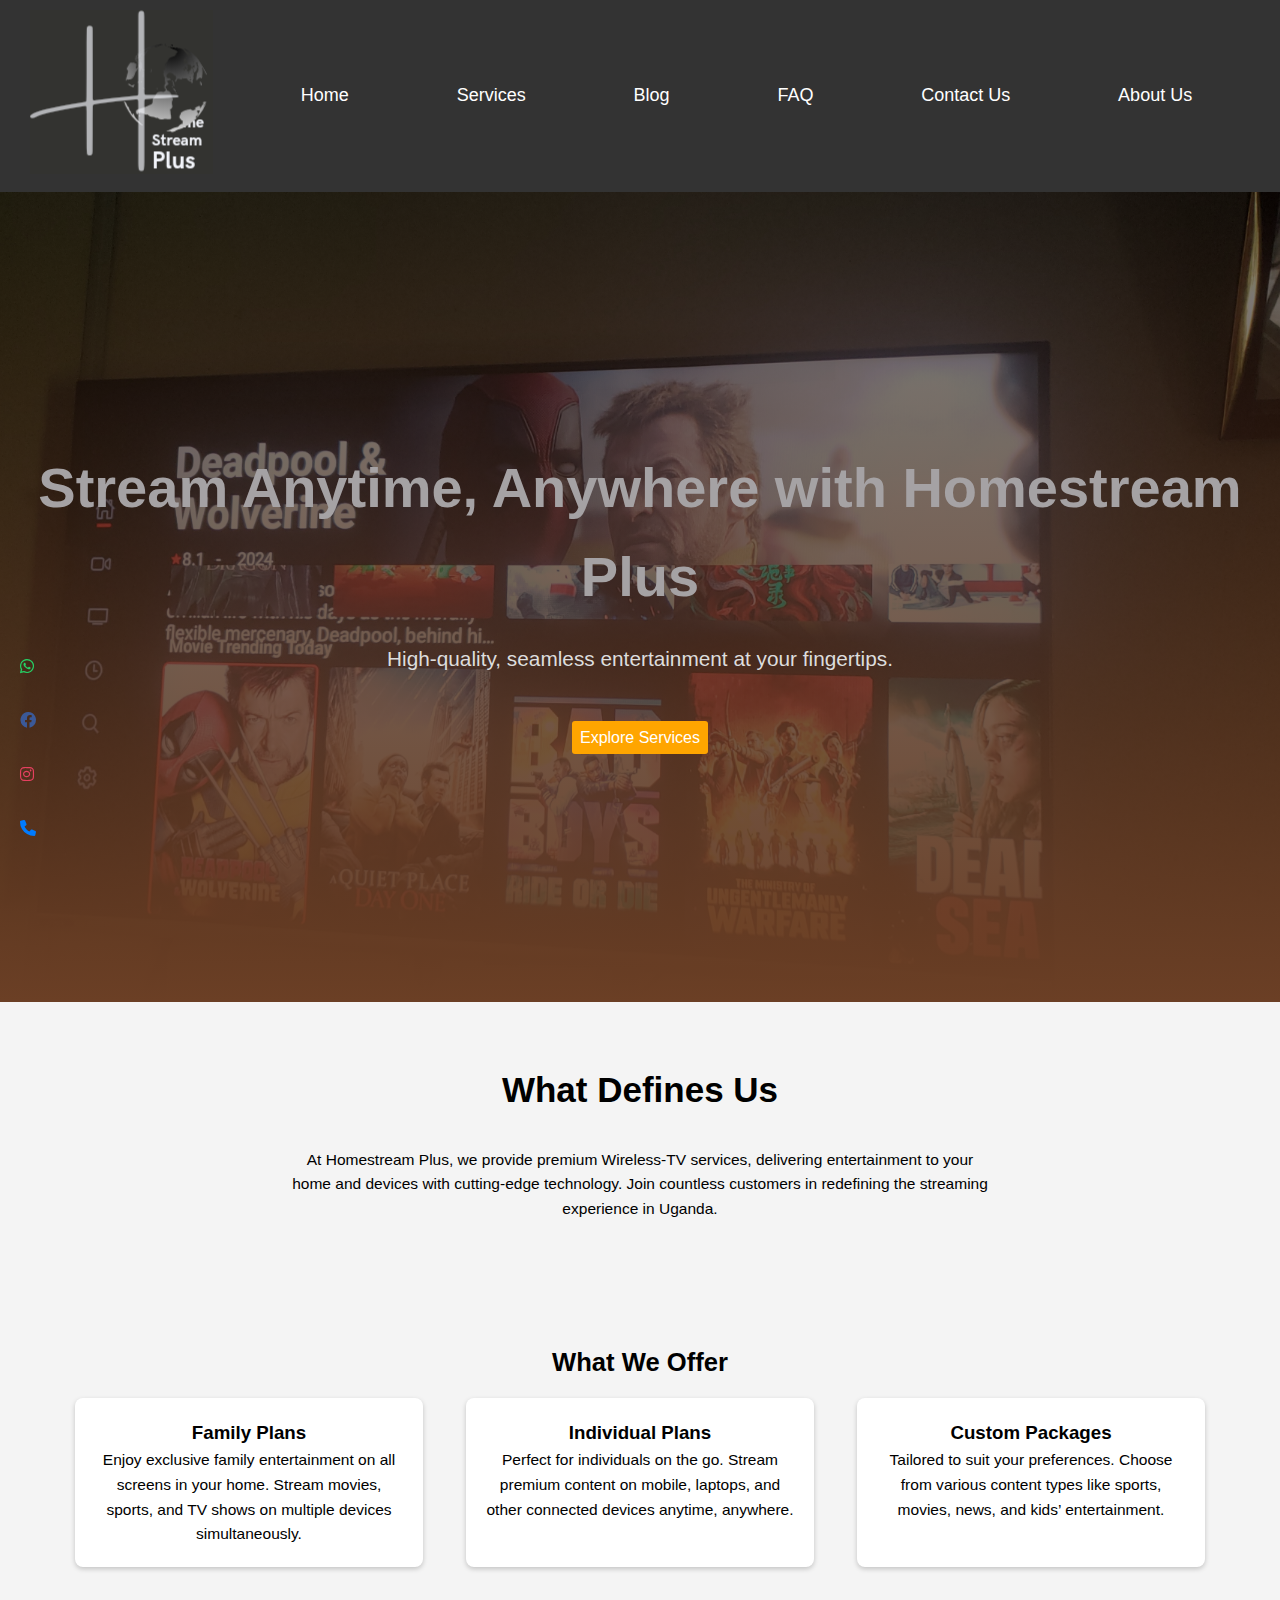
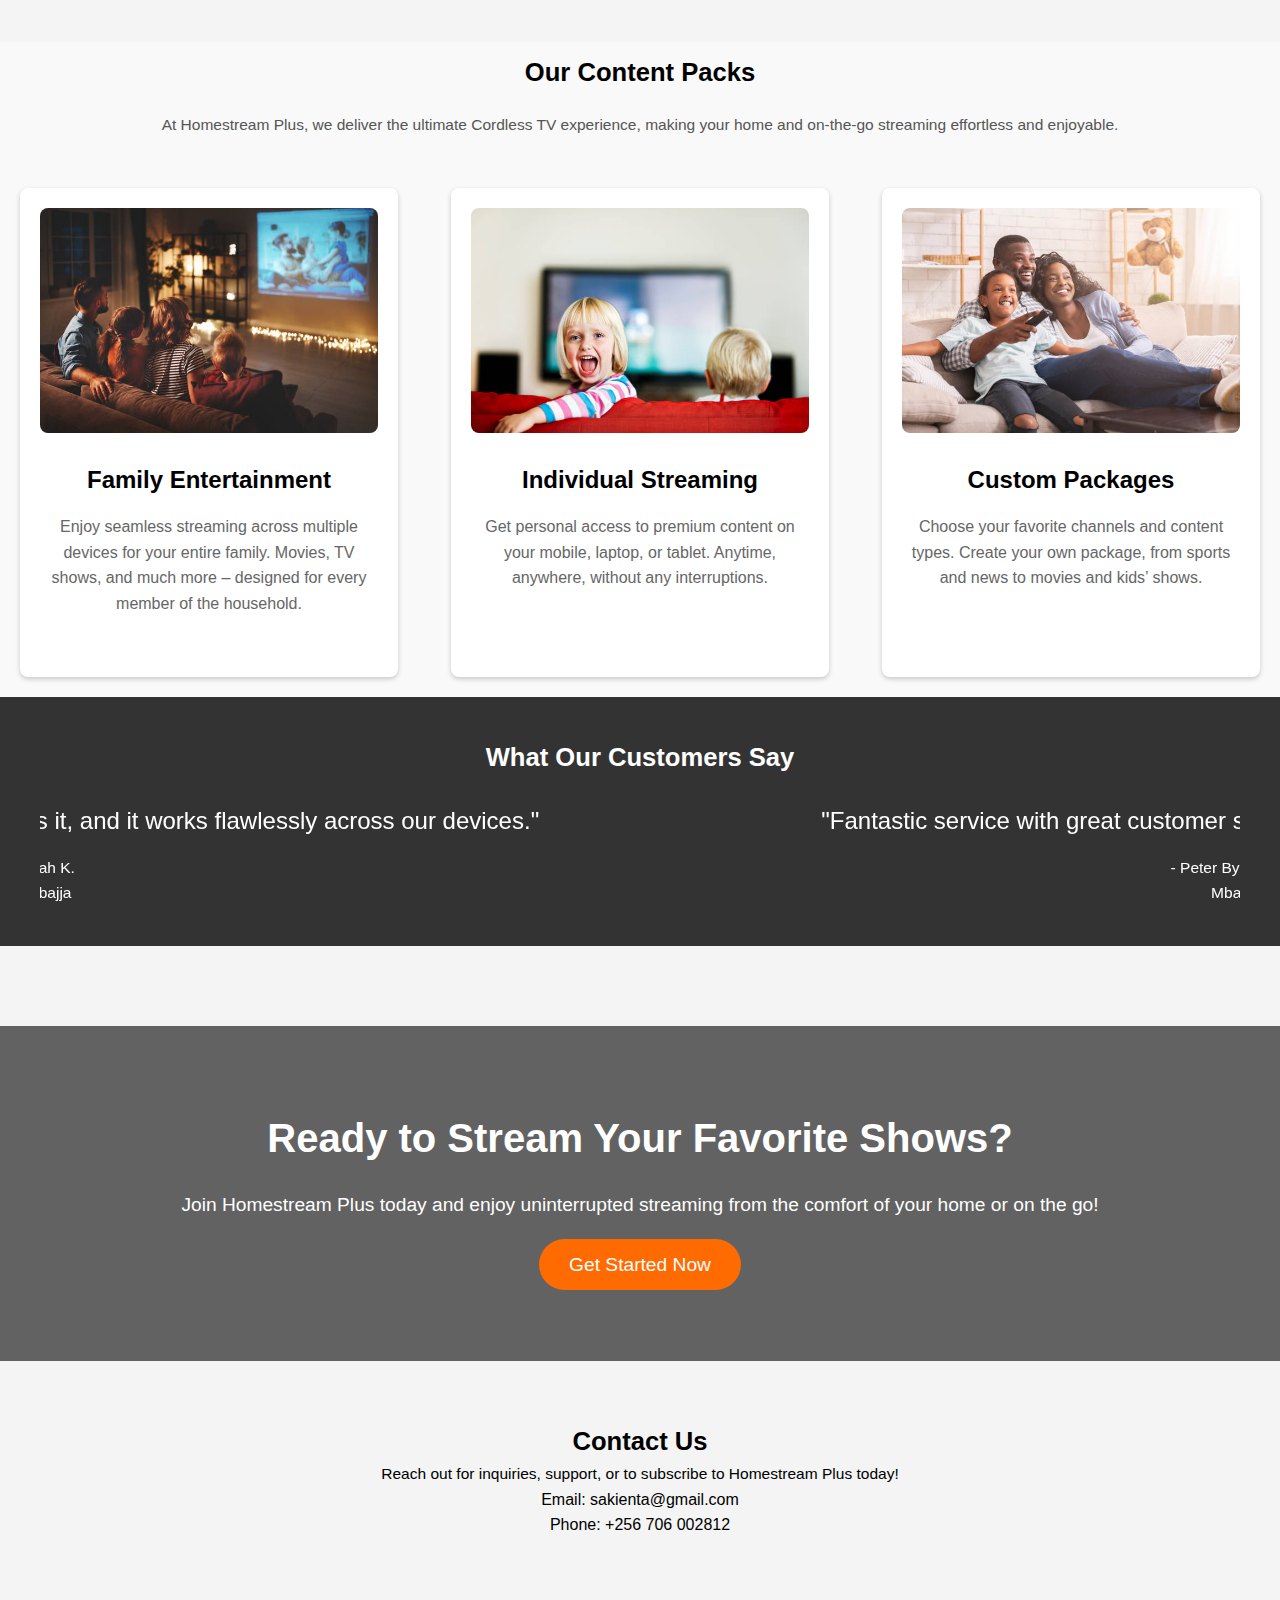
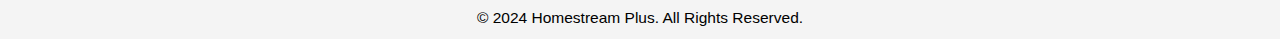
==== commit 942b577f: "171224_1713" ====
--- a/index.html
+++ b/index.html
@@ -2,12 +2,33 @@
 <html lang="en">
 
 <head>
+    
+ <!-- Google tag (gtag.js) --> 
+ <script async src="https://www.googletagmanager.com/gtag/js?id=G-RWJ0SV2W0E"></script> 
+ 
+ <script> 
+ window.dataLayer = window.dataLayer || []; 
+ function gtag(){dataLayer.push(arguments);} 
+ gtag('js', new Date()); 
+ 
+ gtag('config', 'G-RWJ0SV2W0E'); 
+ </script>     
+    
+<!-- Google tag (gtag.js) -->   
+    
     <meta charset="UTF-8">
     <meta name="viewport" content="width=device-width, initial-scale=1.0">
     <meta http-equiv="X-UA-Compatible" content="IE=edge">
     <meta name="description" content="Get in touch with Homestream Plus. Contact us for IPTV service inquiries, support, and more.">
     <meta name="keywords" content="Contact Homestream Plus, IPTV support Uganda, streaming services inquiry">
     
+    <!-- Owl Carousel  -->
+    
+    <link rel="stylesheet" href="https://cdnjs.cloudflare.com/ajax/libs/OwlCarousel2/2.3.4/assets/owl.carousel.min.css" integrity="sha512-tS3S5qG0BlhnQROyJXvNjeEM4UpMXHrQfTGmbQ1gKmelCxlSEBUaxhRBj/EFTzpbP4RVSrpEikbmdJobCvhE3g==" crossorigin="anonymous" referrerpolicy="no-referrer" />
+    
+    <link rel="stylesheet" href="https://cdnjs.cloudflare.com/ajax/libs/OwlCarousel2/2.3.4/assets/owl.theme.default.min.css" integrity="sha512-sMXtMNL1zRzolHYKEujM2AqCLUR9F2C4/05cdbxjjLSRvMQIciEPCQZo++nk7go3BtSuK9kfa/s+a4f4i5pLkw==" crossorigin="anonymous" referrerpolicy="no-referrer" />
+    
+        
     <title>Homestream Plus</title>
     <link rel="stylesheet" href="CSS/homeStream.css">
     <link rel="stylesheet" href="https://cdnjs.cloudflare.com/ajax/libs/font-awesome/6.0.0-beta3/css/all.min.css" />
@@ -19,7 +40,7 @@
         <section class="navbar">
             <div class="logo">
                 <!--   <h1>Homestream Plus</h1> -->
-                <img src="Images/HomestreamPlus01.1.1.png" alt="">
+                  <img src="Images/HomestreamPlus01.1.1.png" alt="Homestream Logo">
 
             </div>
             <div class="nav-row">
@@ -68,8 +89,8 @@
     <!-- About Us Section -->
     <section id="about" class="about">
         <div class="about-content">
-            <h2>About Us</h2>
-            <p>At Homestream Plus, we provide premium IPTV services, delivering entertainment to your home and devices
+            <h2>What Defines Us</h2>
+            <p>At Homestream Plus, we provide premium Wireless-TV services, delivering entertainment to your home and devices
                 with cutting-edge technology. Join countless customers in redefining the streaming experience in Uganda.
             </p>
         </div>
@@ -77,7 +98,7 @@
 
     <!-- Services Section -->
     <section id="services" class="services">
-        <h2>Our Services</h2>
+        <h2>What We Offer</h2>
         <div class="service-container">
             <div class="service-item">
                 <h3>Family Plans</h3>
@@ -98,9 +119,10 @@
     </section>
 
     <!-- What We Do Section -->
+    
     <section id="what-we-do" class="what-we-do">
-        <h2>What We Do</h2>
-        <p>At Homestream Plus, we deliver the ultimate IPTV experience, making your home and on-the-go streaming
+        <h2>Our Content Packs</h2>
+        <p>At Homestream Plus, we deliver the ultimate Cordless TV experience, making your home and on-the-go streaming
             effortless and enjoyable.</p>
 
         <div class="what-we-do-container">
@@ -130,9 +152,43 @@
 
     <!-- Sliding Reviews Section -->
 
-    <section id="reviews" class="reviews">
+    <section id="reviews" class="reviews services">
         <h2>What Our Customers Say</h2>
-        <div class="slider">
+            
+        <div class="owl-carousel slider owl-theme"> 
+            <div class="item slide">
+            <blockquote>"Homestream Plus offers an amazing variety of channels with seamless streaming!"
+                </blockquote>
+                <p>- John D.</p>
+                <p>Magere</p>
+            </div>
+             
+            <div class="item slide">
+                <blockquote>"I love their family plan. The entire family enjoys it, and it works flawlessly across our
+                    devices."</blockquote>
+                <p>- Sarah K.</p>
+                <p>Bwebajja</p>
+            </div>
+            
+             <div class="item slide">
+                <blockquote>"Fantastic service with great customer support. Best IPTV provider in Uganda!"</blockquote>
+                <p>- Peter Byaruhanga.</p>
+                <p>Mbarara</p>
+            </div>
+            
+            <div class="item slide">
+                <blockquote>"Unbelievable, thought it was a joke, No more Monthly Subscription,  Can't say more!"</blockquote>
+                <p>- Patience A.</p>
+                <p>Kyanja</p>
+            </div>
+            
+        </div>
+        
+        
+        
+        
+        
+        <!-- <div class="slider">
             <div class="slide">
                 <blockquote>"Homestream Plus offers an amazing variety of channels with seamless streaming!"
                 </blockquote>
@@ -147,7 +203,7 @@
                 <blockquote>"Fantastic service with great customer support. Best IPTV provider in Uganda!"</blockquote>
                 <p>- Peter M.</p>
             </div>
-        </div>
+        </div> -->
     </section>
 
     <!-- Call to Action Section -->
@@ -186,7 +242,33 @@
     <footer>
         <p>&copy; 2024 Homestream Plus. All Rights Reserved.</p>
     </footer>
-
+    
+    <!-- Owl Carousel Script -->
+    
+    <script src="https://cdnjs.cloudflare.com/ajax/libs/jquery/3.7.1/jquery.min.js" integrity="sha512-v2CJ7UaYy4JwqLDIrZUI/4hqeoQieOmAZNXBeQyjo21dadnwR+8ZaIJVT8EE2iyI61OV8e6M8PP2/4hpQINQ/g==" crossorigin="anonymous" referrerpolicy="no-referrer"></script>
+    
+    <script src="https://cdnjs.cloudflare.com/ajax/libs/OwlCarousel2/2.3.4/owl.carousel.min.js" integrity="sha512-bPs7Ae6pVvhOSiIcyUClR7/q2OAsRiovw4vAkX+zJbw3ShAeeqezq50RIIcIURq7Oa20rW2n2q+fyXBNcU9lrw==" crossorigin="anonymous" referrerpolicy="no-referrer"></script>
+    
+    <script>
+        $('.owl-carousel').owlCarousel({ 
+        loop:true, margin:10, 
+        nav:true,
+        autoplay:true,
+        autoplayTimeout:4000, 
+        responsive:{ 
+        0:{ 
+        items:1 
+        }, 
+        600:{ 
+        items:1
+        }, 
+        1000:{ 
+        items:1
+        } 
+        } 
+        })
+    </script>
+    
     <script src="HSJs/hs.script.js">
 
         let currentSlide = 0;
--- a/CSS/homeStream.css
+++ b/CSS/homeStream.css
@@ -44,6 +44,14 @@
 .logo img {
 height: 160;
 margin-left: 20px;
+/* border-top-left-radius: 20%; */
+transition: transform 0.3s ease-in-out;
+
+}
+
+.logo img:hover {
+    transform: translateY(2px) scale(0.9);
+    /* box-shadow: -4px -6px 10px rgba(81, 68, 43, 0.8); */
 }
 
 .nav-row {
@@ -65,6 +73,11 @@
 color: #fff; 
 text-decoration: none; 
 font-size: 18px; 
+transition: .3s;
+}
+
+.nav-row ul li a:hover { 
+font-weight: bold;
 }
 
 
@@ -169,6 +182,17 @@
     border-radius: 3px;
 }
 
+.about-content h2 {
+    margin-bottom: 30px;
+    font-size: 35px;
+}
+
+.about-content p {
+    width: 700px;
+    max-width: fit-content;
+    justify-self: center;
+}
+
 /* What We Do Section */
 .what-we-do {
     background-color: #f9f9f9;
@@ -248,9 +272,17 @@
 }
 
 .reviews { 
-padding: 60px; 
+padding: 40px; 
 background-color: #333; 
 color: white; 
+}
+
+.reviews h2 {
+    margin-bottom: 1.5rem;
+}
+
+.reviews blockquote {
+    margin-bottom: 1rem;  
 }
 
 .slider { 
@@ -643,4 +675,4 @@
 
 
  
- + 
